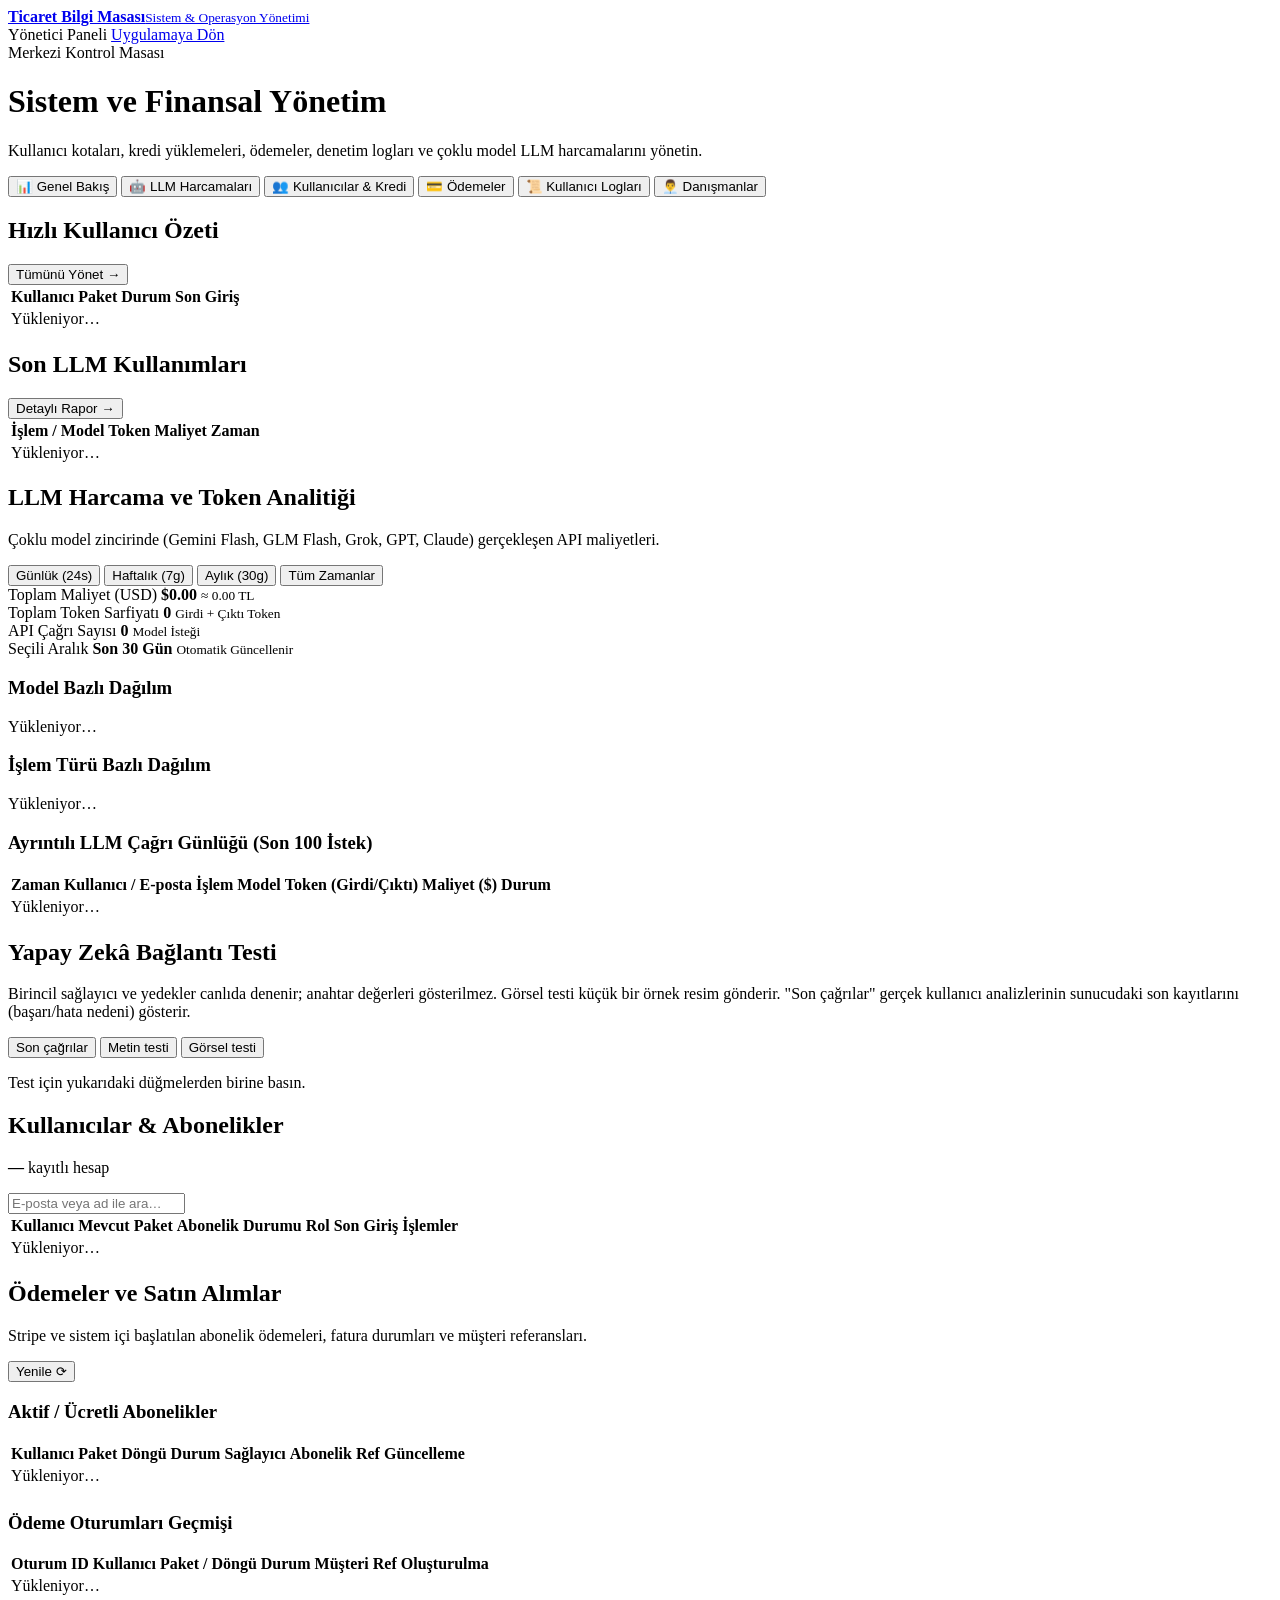
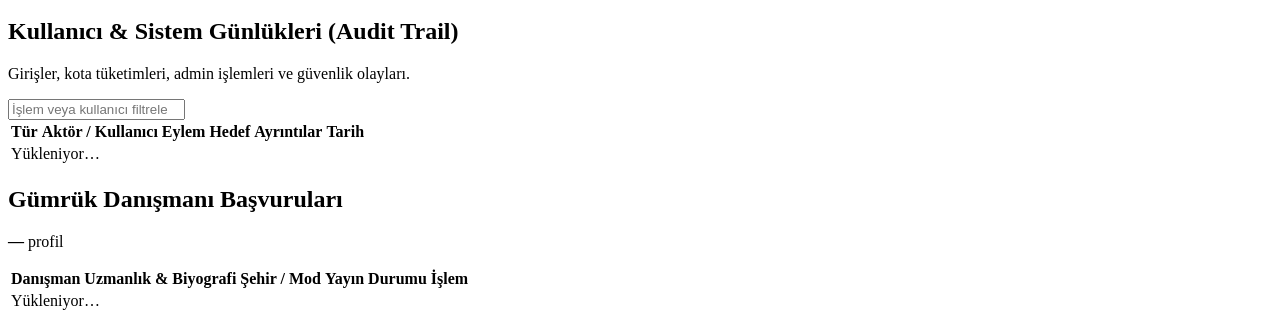
==== web/admin.html @ 70706dce "Roller ve paket bazlı özellik kilitleri (PRD Faz 1.1) - account_service: Plan.capabilities/tier/tier" ====
<!doctype html>
<html lang="tr">
<head>
  <meta charset="utf-8">
  <meta name="viewport" content="width=device-width,initial-scale=1">
  <meta name="robots" content="noindex,nofollow">
  <meta name="theme-color" content="#0b1e3f">
  <title>Yönetim Paneli · Gümrükçe & Ticaret Bilgi Masası</title>
  <link rel="stylesheet" href="/assets/app.css">
  <script src="/assets/admin.js" defer></script>
</head>
<body class="admin-page">
  <header class="topbar">
    <a class="brand" href="/app">
      <span class="brand-mark" aria-hidden="true"><i></i><b></b></span>
      <span><strong>Ticaret Bilgi Masası</strong><small>Sistem & Operasyon Yönetimi</small></span>
    </a>
    <div class="topbar-actions">
      <span class="badge badge-admin">Yönetici Paneli</span>
      <a class="app-login" href="/app">Uygulamaya Dön</a>
    </div>
  </header>

  <main class="admin-main">
    <header class="customs-hero admin-hero">
      <div>
        <span class="eyebrow">Merkezi Kontrol Masası</span>
        <h1>Sistem ve Finansal Yönetim</h1>
        <p>Kullanıcı kotaları, kredi yüklemeleri, ödemeler, denetim logları ve çoklu model LLM harcamalarını yönetin.</p>
      </div>
    </header>

    <!-- Admin Tabs -->
    <nav class="admin-tabs" role="tablist">
      <button type="button" class="admin-tab-btn active" data-tab="overview">📊 Genel Bakış</button>
      <button type="button" class="admin-tab-btn" data-tab="llm">🤖 LLM Harcamaları</button>
      <button type="button" class="admin-tab-btn" data-tab="users">👥 Kullanıcılar & Kredi</button>
      <button type="button" class="admin-tab-btn" data-tab="payments">💳 Ödemeler</button>
      <button type="button" class="admin-tab-btn" data-tab="logs">📜 Kullanıcı Logları</button>
      <button type="button" class="admin-tab-btn" data-tab="consultants">👨‍💼 Danışmanlar</button>
    </nav>

    <!-- TAB 1: OVERVIEW -->
    <section class="admin-tab-content active" id="tab-overview">
      <section class="quota-grid" id="adminStats"></section>
      
      <div class="admin-dashboard-split">
        <section class="results admin-section">
          <header class="results-header">
            <h2>Hızlı Kullanıcı Özeti</h2>
            <button type="button" class="btn-link" onclick="switchTab('users')">Tümünü Yönet →</button>
          </header>
          <div class="admin-table-wrap">
            <table class="admin-table">
              <thead><tr><th>Kullanıcı</th><th>Paket</th><th>Durum</th><th>Son Giriş</th></tr></thead>
              <tbody id="adminQuickUsers"><tr><td colspan="4">Yükleniyor…</td></tr></tbody>
            </table>
          </div>
        </section>

        <section class="results admin-section">
          <header class="results-header">
            <h2>Son LLM Kullanımları</h2>
            <button type="button" class="btn-link" onclick="switchTab('llm')">Detaylı Rapor →</button>
          </header>
          <div class="admin-table-wrap">
            <table class="admin-table">
              <thead><tr><th>İşlem / Model</th><th>Token</th><th>Maliyet</th><th>Zaman</th></tr></thead>
              <tbody id="adminQuickLLM"><tr><td colspan="4">Yükleniyor…</td></tr></tbody>
            </table>
          </div>
        </section>
      </div>
    </section>

    <!-- TAB 2: LLM EXPENSES -->
    <section class="admin-tab-content" id="tab-llm">
      <section class="results admin-section">
        <header class="results-header flex-header">
          <div>
            <h2>LLM Harcama ve Token Analitiği</h2>
            <p>Çoklu model zincirinde (Gemini Flash, GLM Flash, Grok, GPT, Claude) gerçekleşen API maliyetleri.</p>
          </div>
          <div class="filter-pills" id="llmFilterPills">
            <button type="button" class="filter-pill" data-filter="daily">Günlük (24s)</button>
            <button type="button" class="filter-pill" data-filter="weekly">Haftalık (7g)</button>
            <button type="button" class="filter-pill active" data-filter="monthly">Aylık (30g)</button>
            <button type="button" class="filter-pill" data-filter="all">Tüm Zamanlar</button>
          </div>
        </header>

        <div class="expense-metrics-grid" id="llmMetricsGrid">
          <article class="metric-card">
            <span>Toplam Maliyet (USD)</span>
            <strong id="llmTotalCostUsd">$0.00</strong>
            <small id="llmTotalCostTry">≈ 0.00 TL</small>
          </article>
          <article class="metric-card">
            <span>Toplam Token Sarfiyatı</span>
            <strong id="llmTotalTokens">0</strong>
            <small>Girdi + Çıktı Token</small>
          </article>
          <article class="metric-card">
            <span>API Çağrı Sayısı</span>
            <strong id="llmCallCount">0</strong>
            <small>Model İsteği</small>
          </article>
          <article class="metric-card">
            <span>Seçili Aralık</span>
            <strong id="llmPeriodLabel">Son 30 Gün</strong>
            <small>Otomatik Güncellenir</small>
          </article>
        </div>

        <div class="breakdown-grid">
          <div class="breakdown-box">
            <h3>Model Bazlı Dağılım</h3>
            <div id="llmByModel">Yükleniyor…</div>
          </div>
          <div class="breakdown-box">
            <h3>İşlem Türü Bazlı Dağılım</h3>
            <div id="llmByOperation">Yükleniyor…</div>
          </div>
        </div>

        <h3 class="subheading">Ayrıntılı LLM Çağrı Günlüğü (Son 100 İstek)</h3>
        <div class="admin-table-wrap">
          <table class="admin-table">
            <thead>
              <tr>
                <th>Zaman</th>
                <th>Kullanıcı / E-posta</th>
                <th>İşlem</th>
                <th>Model</th>
                <th>Token (Girdi/Çıktı)</th>
                <th>Maliyet ($)</th>
                <th>Durum</th>
              </tr>
            </thead>
            <tbody id="llmRecentTable"><tr><td colspan="7">Yükleniyor…</td></tr></tbody>
          </table>
        </div>
      </section>
      <section class="results admin-section" id="llmDiagnosticsSection">
        <header class="results-header flex-header">
          <div>
            <h2>Yapay Zekâ Bağlantı Testi</h2>
            <p>Birincil sağlayıcı ve yedekler canlıda denenir; anahtar değerleri gösterilmez. Görsel testi küçük bir örnek resim gönderir. "Son çağrılar" gerçek kullanıcı analizlerinin sunucudaki son kayıtlarını (başarı/hata nedeni) gösterir.</p>
          </div>
          <div class="filter-pills">
            <button type="button" class="filter-pill" id="llmDiagRecent">Son çağrılar</button>
            <button type="button" class="filter-pill" id="llmDiagText">Metin testi</button>
            <button type="button" class="filter-pill active" id="llmDiagVision">Görsel testi</button>
          </div>
        </header>
        <div id="llmDiagnosticsOutput"><p>Test için yukarıdaki düğmelerden birine basın.</p></div>
      </section>
    </section>

    <!-- TAB 3: USERS & CREDITS -->
    <section class="admin-tab-content" id="tab-users">
      <section class="results admin-section">
        <header class="results-header flex-header">
          <div>
            <h2>Kullanıcılar & Abonelikler</h2>
            <p><strong id="adminUserCount">—</strong> kayıtlı hesap</p>
          </div>
          <div class="search-wrap">
            <input type="search" id="userSearchInput" class="admin-search-input" placeholder="E-posta veya ad ile ara…">
          </div>
        </header>
        <div class="admin-table-wrap">
          <table class="admin-table">
            <thead>
              <tr>
                <th>Kullanıcı</th>
                <th>Mevcut Paket</th>
                <th>Abonelik Durumu</th>
                <th>Rol</th>
                <th>Son Giriş</th>
                <th>İşlemler</th>
              </tr>
            </thead>
            <tbody id="adminUsers"><tr><td colspan="5">Yükleniyor…</td></tr></tbody>
          </table>
        </div>
      </section>
    </section>

    <!-- TAB 4: PAYMENTS -->
    <section class="admin-tab-content" id="tab-payments">
      <section class="results admin-section">
        <header class="results-header">
          <div>
            <h2>Ödemeler ve Satın Alımlar</h2>
            <p>Stripe ve sistem içi başlatılan abonelik ödemeleri, fatura durumları ve müşteri referansları.</p>
          </div>
          <button type="button" class="btn-refresh" id="refreshPaymentsBtn">Yenile ⟳</button>
        </header>

        <h3 class="subheading">Aktif / Ücretli Abonelikler</h3>
        <div class="admin-table-wrap">
          <table class="admin-table">
            <thead>
              <tr>
                <th>Kullanıcı</th>
                <th>Paket</th>
                <th>Döngü</th>
                <th>Durum</th>
                <th>Sağlayıcı</th>
                <th>Abonelik Ref</th>
                <th>Güncelleme</th>
              </tr>
            </thead>
            <tbody id="adminSubscriptionsTable"><tr><td colspan="7">Yükleniyor…</td></tr></tbody>
          </table>
        </div>

        <h3 class="subheading" style="margin-top:24px;">Ödeme Oturumları Geçmişi</h3>
        <div class="admin-table-wrap">
          <table class="admin-table">
            <thead>
              <tr>
                <th>Oturum ID</th>
                <th>Kullanıcı</th>
                <th>Paket / Döngü</th>
                <th>Durum</th>
                <th>Müşteri Ref</th>
                <th>Oluşturulma</th>
              </tr>
            </thead>
            <tbody id="adminPaymentSessionsTable"><tr><td colspan="6">Yükleniyor…</td></tr></tbody>
          </table>
        </div>
      </section>
    </section>

    <!-- TAB 5: AUDIT LOGS -->
    <section class="admin-tab-content" id="tab-logs">
      <section class="results admin-section">
        <header class="results-header flex-header">
          <div>
            <h2>Kullanıcı & Sistem Günlükleri (Audit Trail)</h2>
            <p>Girişler, kota tüketimleri, admin işlemleri ve güvenlik olayları.</p>
          </div>
          <div class="search-wrap">
            <input type="search" id="logSearchInput" class="admin-search-input" placeholder="İşlem veya kullanıcı filtrele…">
          </div>
        </header>
        <div class="admin-table-wrap">
          <table class="admin-table">
            <thead>
              <tr>
                <th>Tür</th>
                <th>Aktör / Kullanıcı</th>
                <th>Eylem</th>
                <th>Hedef</th>
                <th>Ayrıntılar</th>
                <th>Tarih</th>
              </tr>
            </thead>
            <tbody id="adminLogsTable"><tr><td colspan="6">Yükleniyor…</td></tr></tbody>
          </table>
        </div>
      </section>
    </section>

    <!-- TAB 6: CONSULTANTS -->
    <section class="admin-tab-content" id="tab-consultants">
      <section class="results admin-section">
        <header class="results-header">
          <h2>Gümrük Danışmanı Başvuruları</h2>
          <p><strong id="adminConsultantCount">—</strong> profil</p>
        </header>
        <div class="admin-table-wrap">
          <table class="admin-table">
            <thead>
              <tr>
                <th>Danışman</th>
                <th>Uzmanlık & Biyografi</th>
                <th>Şehir / Mod</th>
                <th>Yayın Durumu</th>
                <th>İşlem</th>
              </tr>
            </thead>
            <tbody id="adminConsultants"><tr><td colspan="5">Yükleniyor…</td></tr></tbody>
          </table>
        </div>
      </section>
    </section>
  </main>

  <!-- KREDİ EKLEME MODALI -->
  <div class="modal-backdrop" id="creditModal" hidden>
    <div class="modal-box" role="dialog" aria-modal="true" aria-labelledby="modalTitle">
      <header class="modal-header">
        <h3 id="modalTitle">Kullanıcıya Kredi Ekle</h3>
        <button type="button" class="btn-close" id="closeCreditModal" aria-label="Kapat">&times;</button>
      </header>
      <form id="creditGrantForm">
        <input type="hidden" id="modalUserSub">
        <div class="form-group">
          <label>Kullanıcı</label>
          <input type="text" id="modalUserDisplay" readonly class="readonly-input">
        </div>
        <div class="form-group">
          <label for="creditOperation">İşlem / Kredi Türü</label>
          <select id="creditOperation" required>
            <option value="all">Tüm İşlemler (Genel Kota Bonusu)</option>
            <option value="vision">Görsel Evsaf Analizi</option>
            <option value="classification">GTİP Adayı Tespiti</option>
            <option value="precheck">İthalat Ön Değerlendirmesi</option>
            <option value="dossier">Resmî Kanıt Dosyası</option>
          </select>
        </div>
        <div class="form-group">
          <label for="creditQuantity">Eklenecek Kredi Adedi</label>
          <div class="quick-credit-pills">
            <button type="button" class="quick-pill" data-amount="5">+5</button>
            <button type="button" class="quick-pill" data-amount="10">+10</button>
            <button type="button" class="quick-pill" data-amount="25">+25</button>
            <button type="button" class="quick-pill" data-amount="50">+50</button>
            <button type="button" class="quick-pill" data-amount="100">+100</button>
          </div>
          <input type="number" id="creditQuantity" min="1" max="10000" value="10" required>
        </div>
        <div class="form-group">
          <label for="creditNote">Açıklama / Not</label>
          <input type="text" id="creditNote" placeholder="Örn: Manuel müşteri desteği, kampanya hakkı vb.">
        </div>
        <footer class="modal-footer">
          <button type="button" class="btn-secondary" id="cancelCreditModal">Vazgeç</button>
          <button type="submit" class="btn-primary" id="saveCreditBtn">Krediyi Tanımla</button>
        </footer>
      </form>
    </div>
  </div>

  <div class="toast" id="toast" role="status" aria-live="polite"></div>
</body>
</html>
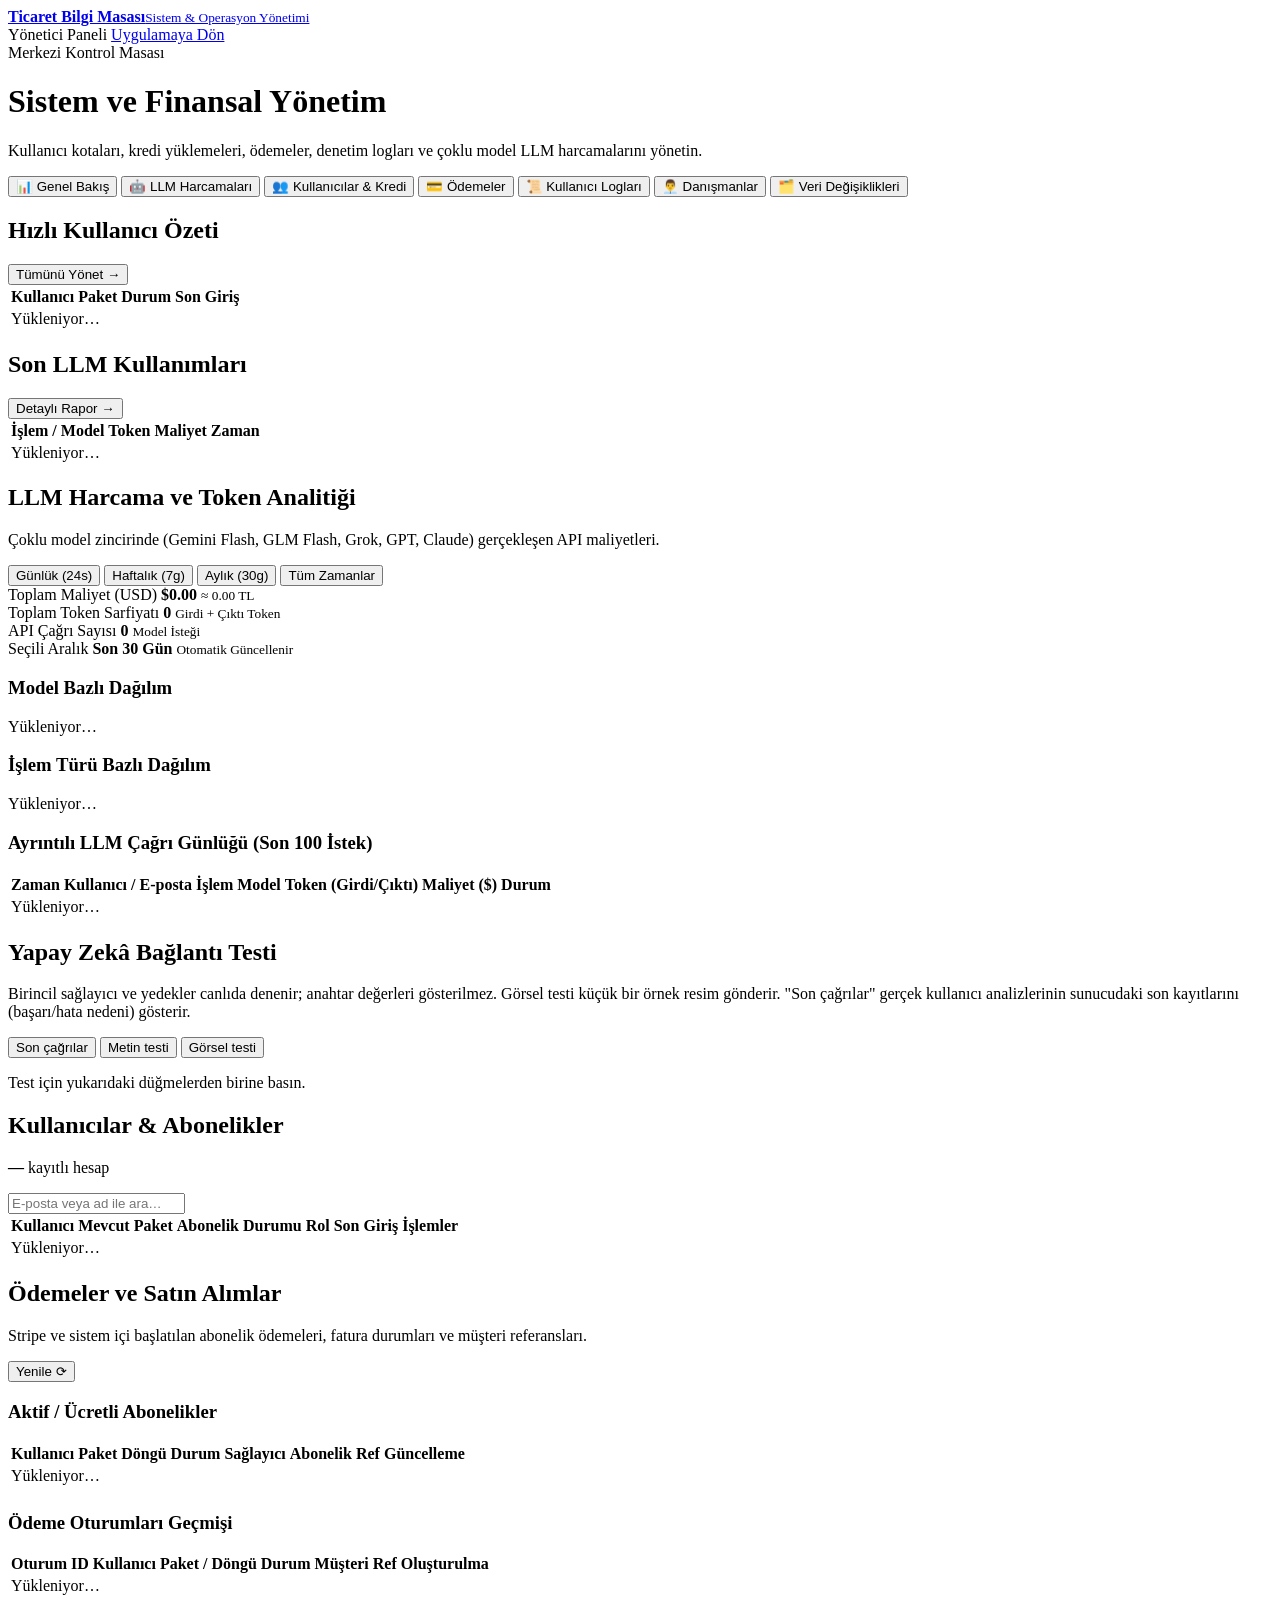
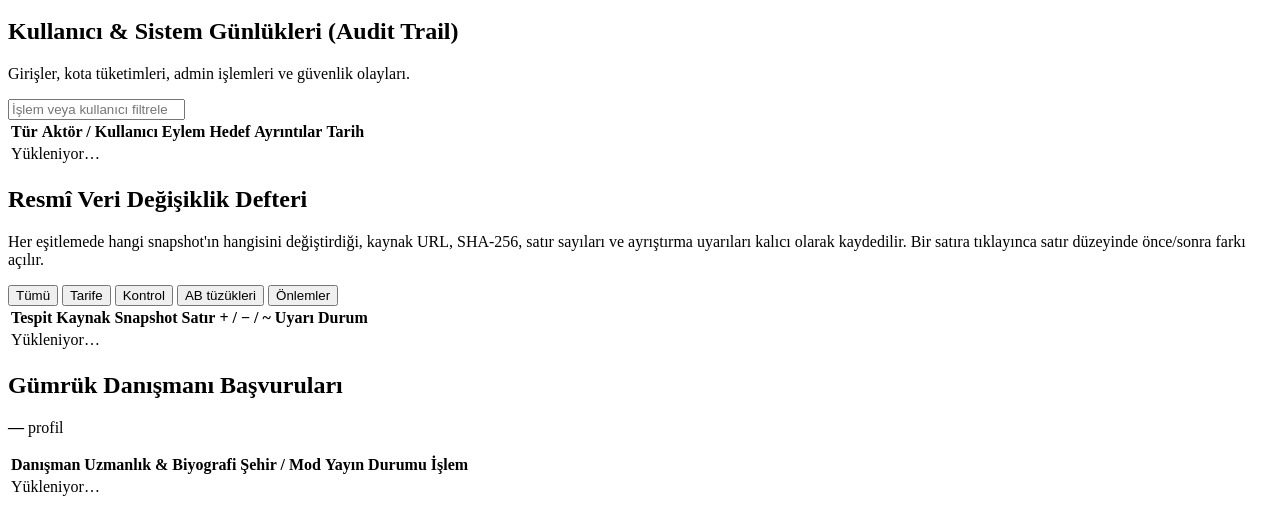
==== commit a2e29f7e: "Kalıcı birleşik değişiklik defteri ve satır düzeyi veri silsilesi (PRD Faz 1.2) - change_ledger.py: " ====
--- a/web/admin.html
+++ b/web/admin.html
@@ -38,6 +38,7 @@
       <button type="button" class="admin-tab-btn" data-tab="payments">💳 Ödemeler</button>
       <button type="button" class="admin-tab-btn" data-tab="logs">📜 Kullanıcı Logları</button>
       <button type="button" class="admin-tab-btn" data-tab="consultants">👨‍💼 Danışmanlar</button>
+      <button type="button" class="admin-tab-btn" data-tab="changes">🗂️ Veri Değişiklikleri</button>
     </nav>
 
     <!-- TAB 1: OVERVIEW -->
@@ -266,6 +267,43 @@
     </section>
 
     <!-- TAB 6: CONSULTANTS -->
+    <!-- TAB: DATA CHANGE LEDGER -->
+    <section class="admin-tab-content" id="tab-changes">
+      <section class="results admin-section">
+        <header class="results-header flex-header">
+          <div>
+            <h2>Resmî Veri Değişiklik Defteri</h2>
+            <p>Her eşitlemede hangi snapshot'ın hangisini değiştirdiği, kaynak URL, SHA-256, satır sayıları ve ayrıştırma uyarıları kalıcı olarak kaydedilir. Bir satıra tıklayınca satır düzeyinde önce/sonra farkı açılır.</p>
+          </div>
+          <div class="filter-pills" id="changeKindPills">
+            <button type="button" class="filter-pill active" data-change-kind="">Tümü</button>
+            <button type="button" class="filter-pill" data-change-kind="tariff">Tarife</button>
+            <button type="button" class="filter-pill" data-change-kind="controls">Kontrol</button>
+            <button type="button" class="filter-pill" data-change-kind="classification">AB tüzükleri</button>
+            <button type="button" class="filter-pill" data-change-kind="trade_measures">Önlemler</button>
+          </div>
+        </header>
+        <div id="changeSummary" class="empty-note"></div>
+        <div class="admin-table-wrap">
+          <table class="admin-table">
+            <thead>
+              <tr>
+                <th>Tespit</th>
+                <th>Kaynak</th>
+                <th>Snapshot</th>
+                <th>Satır</th>
+                <th>+ / − / ~</th>
+                <th>Uyarı</th>
+                <th>Durum</th>
+              </tr>
+            </thead>
+            <tbody id="changeBatches"><tr><td colspan="7">Yükleniyor…</td></tr></tbody>
+          </table>
+        </div>
+        <div id="changeDetail"></div>
+      </section>
+    </section>
+
     <section class="admin-tab-content" id="tab-consultants">
       <section class="results admin-section">
         <header class="results-header">
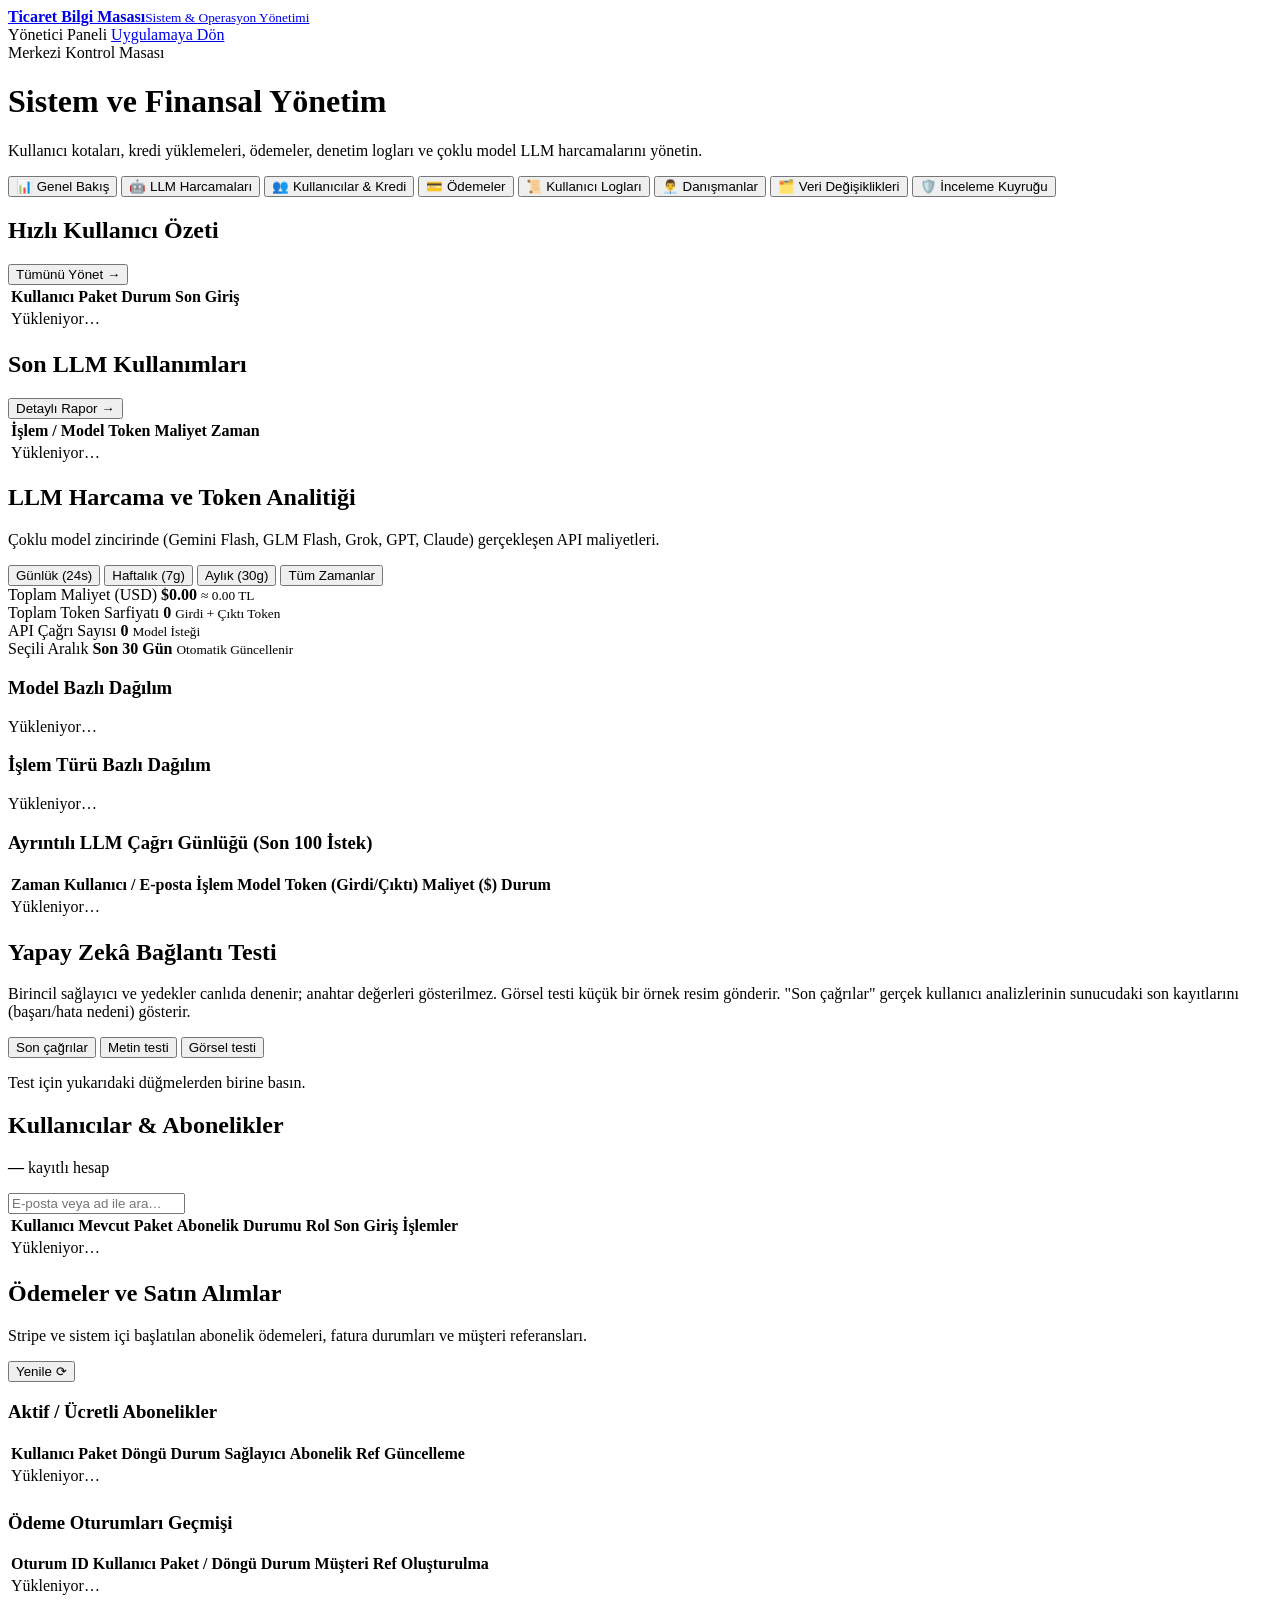
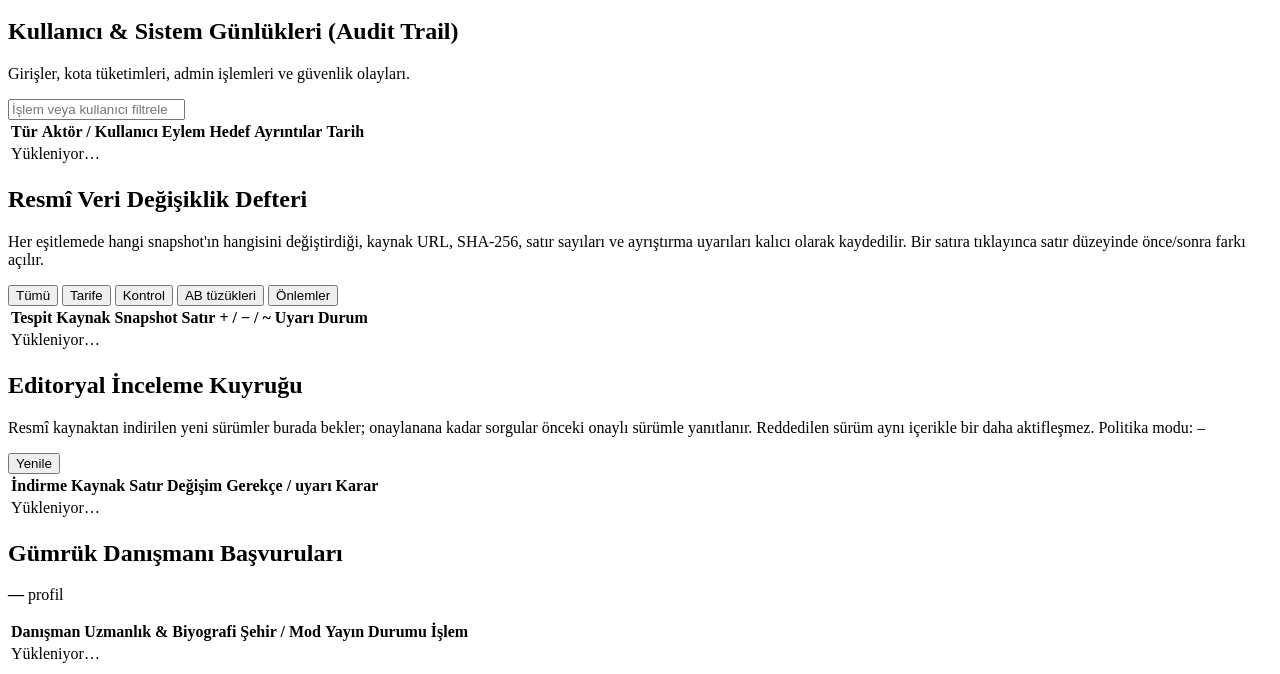
==== commit e8cebb56: "Editoryal inceleme kapısı: resmî veri sürümleri için insan onayı (PRD Faz 1.3) - review_policy.py: R" ====
--- a/web/admin.html
+++ b/web/admin.html
@@ -39,6 +39,7 @@
       <button type="button" class="admin-tab-btn" data-tab="logs">📜 Kullanıcı Logları</button>
       <button type="button" class="admin-tab-btn" data-tab="consultants">👨‍💼 Danışmanlar</button>
       <button type="button" class="admin-tab-btn" data-tab="changes">🗂️ Veri Değişiklikleri</button>
+      <button type="button" class="admin-tab-btn" data-tab="reviews">🛡️ İnceleme Kuyruğu <span class="tab-badge" id="reviewBadge" hidden>0</span></button>
     </nav>
 
     <!-- TAB 1: OVERVIEW -->
@@ -304,6 +305,35 @@
       </section>
     </section>
 
+    <section class="admin-tab-content" id="tab-reviews">
+      <section class="results admin-section">
+        <header class="results-header flex-header">
+          <div>
+            <h2>Editoryal İnceleme Kuyruğu</h2>
+            <p>Resmî kaynaktan indirilen yeni sürümler burada bekler; onaylanana kadar sorgular önceki onaylı sürümle yanıtlanır. Reddedilen sürüm aynı içerikle bir daha aktifleşmez. Politika modu: <code id="reviewPolicyMode">—</code></p>
+          </div>
+          <button type="button" class="secondary-btn" id="reviewReload">Yenile</button>
+        </header>
+        <div id="reviewSummary" class="empty-note"></div>
+        <div class="admin-table-wrap">
+          <table class="admin-table">
+            <thead>
+              <tr>
+                <th>İndirme</th>
+                <th>Kaynak</th>
+                <th>Satır</th>
+                <th>Değişim</th>
+                <th>Gerekçe / uyarı</th>
+                <th>Karar</th>
+              </tr>
+            </thead>
+            <tbody id="reviewRows"><tr><td colspan="6">Yükleniyor…</td></tr></tbody>
+          </table>
+        </div>
+        <div id="reviewDetail"></div>
+      </section>
+    </section>
+
     <section class="admin-tab-content" id="tab-consultants">
       <section class="results admin-section">
         <header class="results-header">
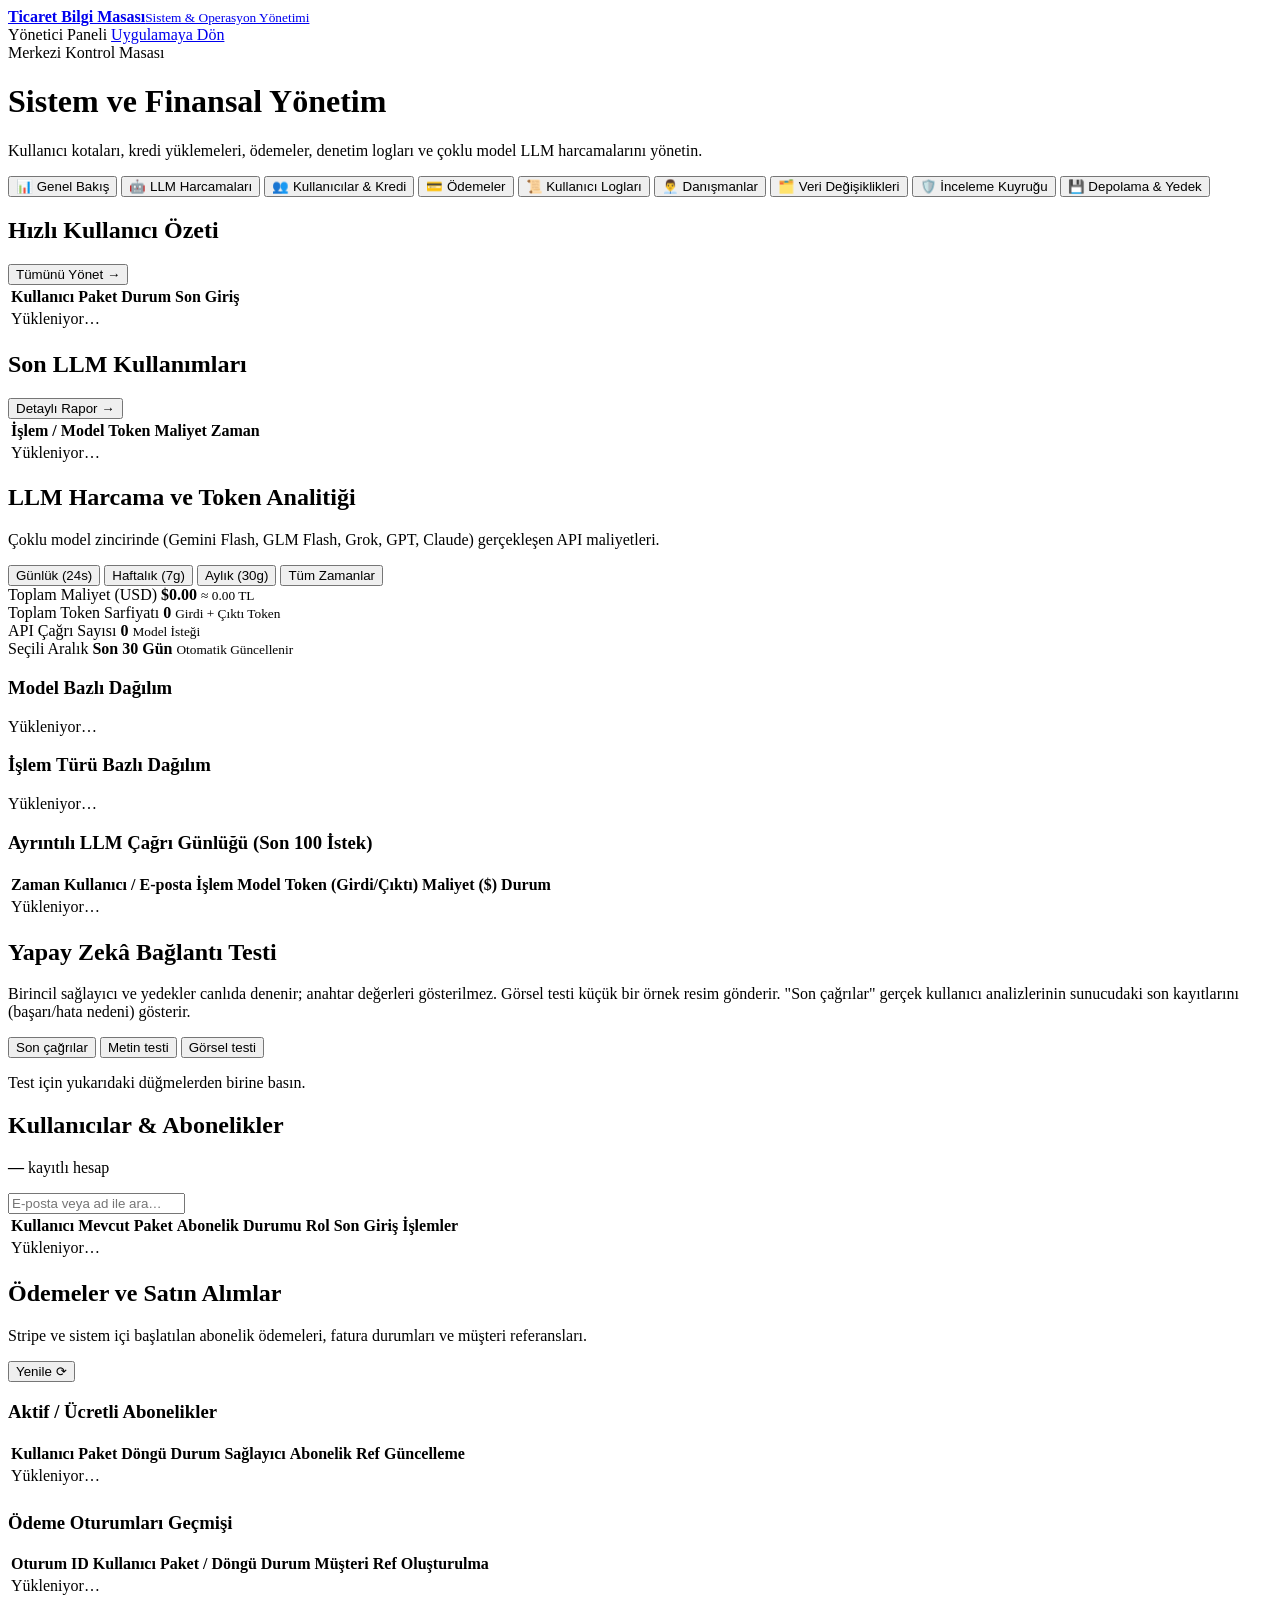
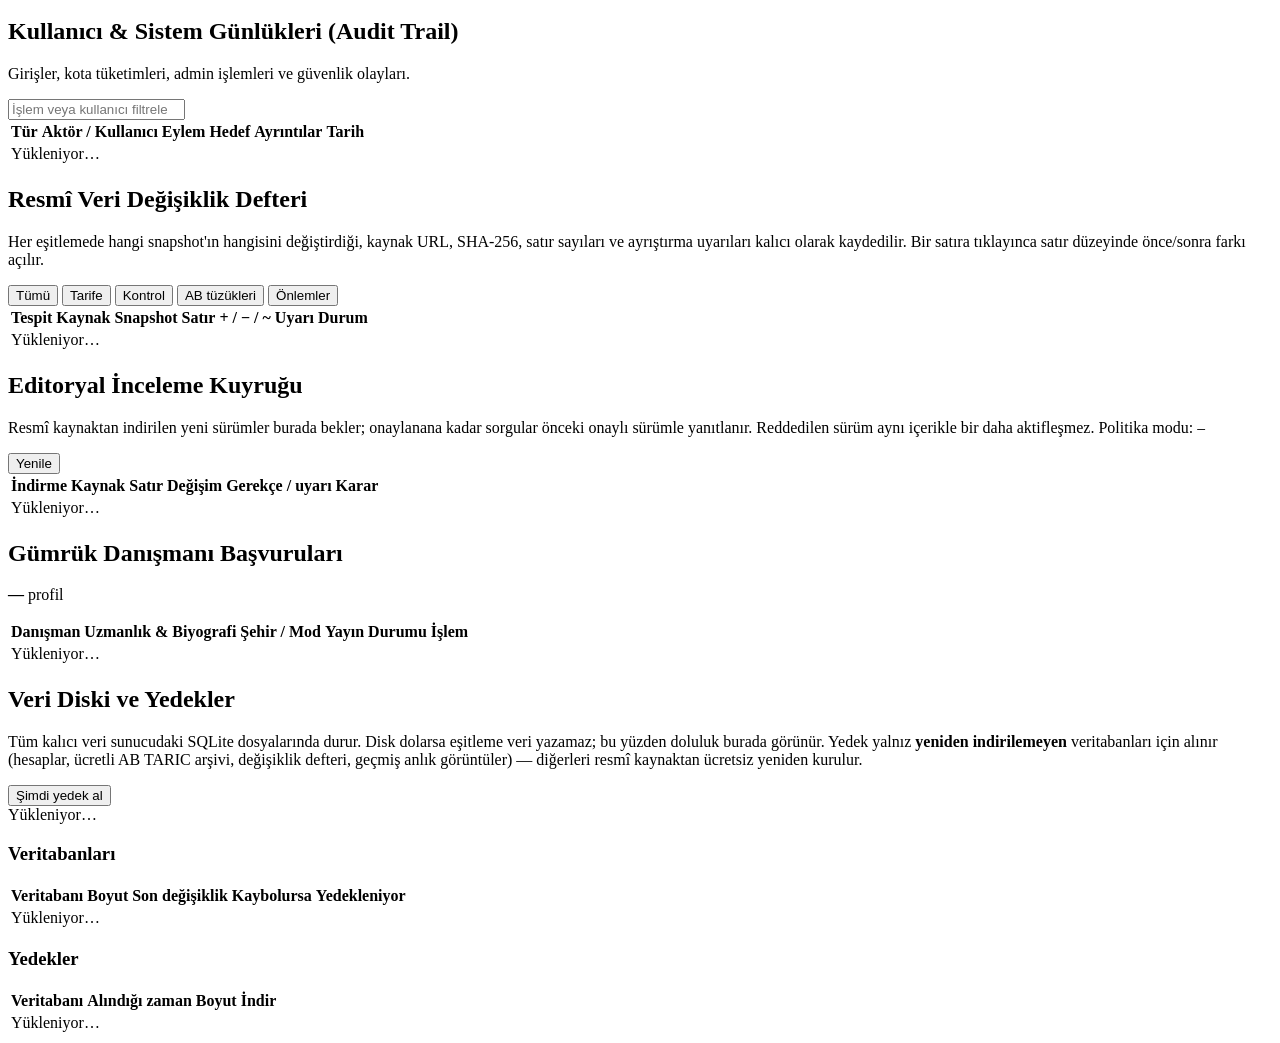
==== commit 18e848b5: "Depolama görünürlüğü ve yeri doldurulamaz veritabanlarının yedeği Kullanıcı haklı bir soru sordu: "n" ====
--- a/web/admin.html
+++ b/web/admin.html
@@ -40,6 +40,7 @@
       <button type="button" class="admin-tab-btn" data-tab="consultants">👨‍💼 Danışmanlar</button>
       <button type="button" class="admin-tab-btn" data-tab="changes">🗂️ Veri Değişiklikleri</button>
       <button type="button" class="admin-tab-btn" data-tab="reviews">🛡️ İnceleme Kuyruğu <span class="tab-badge" id="reviewBadge" hidden>0</span></button>
+      <button type="button" class="admin-tab-btn" data-tab="storage">💾 Depolama & Yedek</button>
     </nav>
 
     <!-- TAB 1: OVERVIEW -->
@@ -356,6 +357,50 @@
         </div>
       </section>
     </section>
+
+    <section class="admin-tab-content" id="tab-storage">
+      <section class="results admin-section">
+        <header class="results-header flex-header">
+          <div>
+            <h2>Veri Diski ve Yedekler</h2>
+            <p>Tüm kalıcı veri sunucudaki SQLite dosyalarında durur. Disk dolarsa eşitleme veri yazamaz; bu yüzden doluluk burada görünür. Yedek yalnız <strong>yeniden indirilemeyen</strong> veritabanları için alınır (hesaplar, ücretli AB TARIC arşivi, değişiklik defteri, geçmiş anlık görüntüler) — diğerleri resmî kaynaktan ücretsiz yeniden kurulur.</p>
+          </div>
+          <button type="button" class="btn-primary" id="runBackupBtn">Şimdi yedek al</button>
+        </header>
+        <div id="storageDisk" class="empty-note">Yükleniyor…</div>
+        <div id="storageWarnings"></div>
+        <h3>Veritabanları</h3>
+        <div class="admin-table-wrap">
+          <table class="admin-table">
+            <thead>
+              <tr>
+                <th>Veritabanı</th>
+                <th>Boyut</th>
+                <th>Son değişiklik</th>
+                <th>Kaybolursa</th>
+                <th>Yedekleniyor</th>
+              </tr>
+            </thead>
+            <tbody id="storageDatabases"><tr><td colspan="5">Yükleniyor…</td></tr></tbody>
+          </table>
+        </div>
+        <h3>Yedekler</h3>
+        <p class="empty-note" id="storageBackupNote"></p>
+        <div class="admin-table-wrap">
+          <table class="admin-table">
+            <thead>
+              <tr>
+                <th>Veritabanı</th>
+                <th>Alındığı zaman</th>
+                <th>Boyut</th>
+                <th>İndir</th>
+              </tr>
+            </thead>
+            <tbody id="storageBackups"><tr><td colspan="4">Yükleniyor…</td></tr></tbody>
+          </table>
+        </div>
+      </section>
+    </section>
   </main>
 
   <!-- KREDİ EKLEME MODALI -->
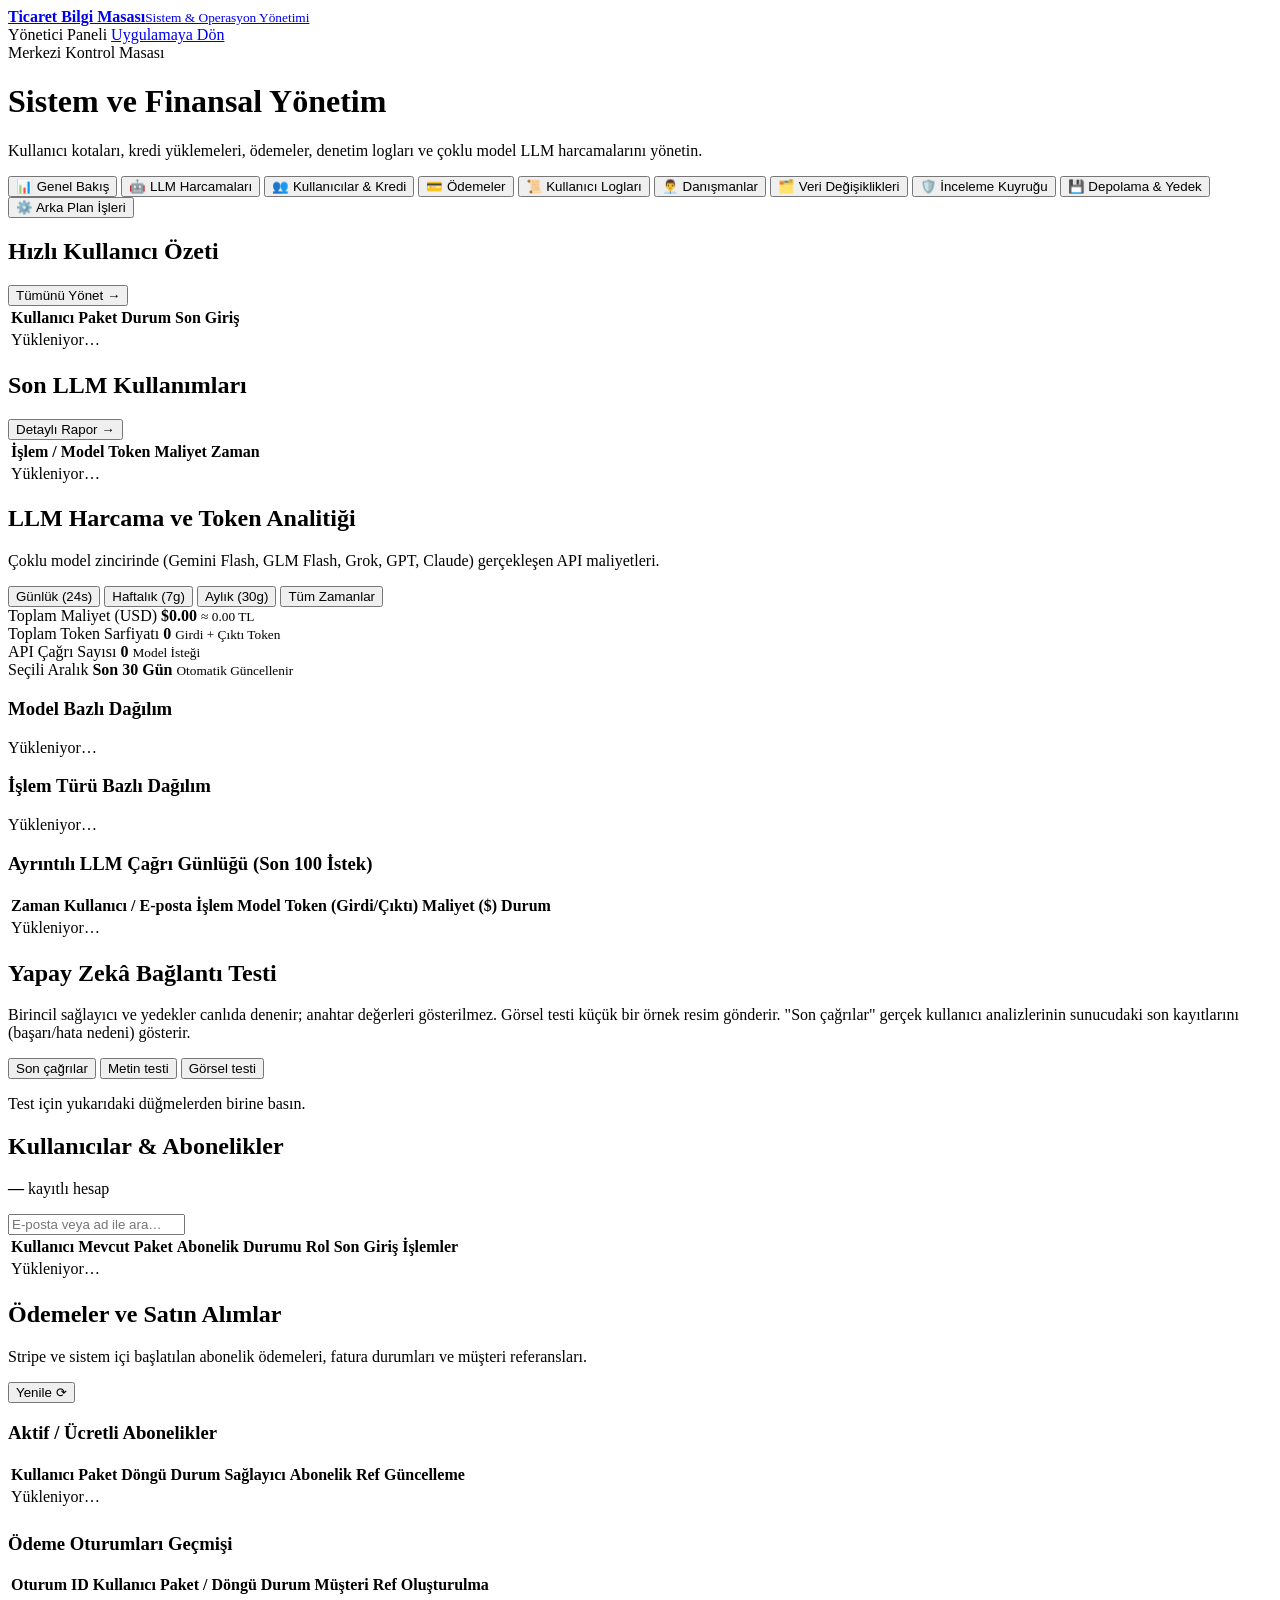
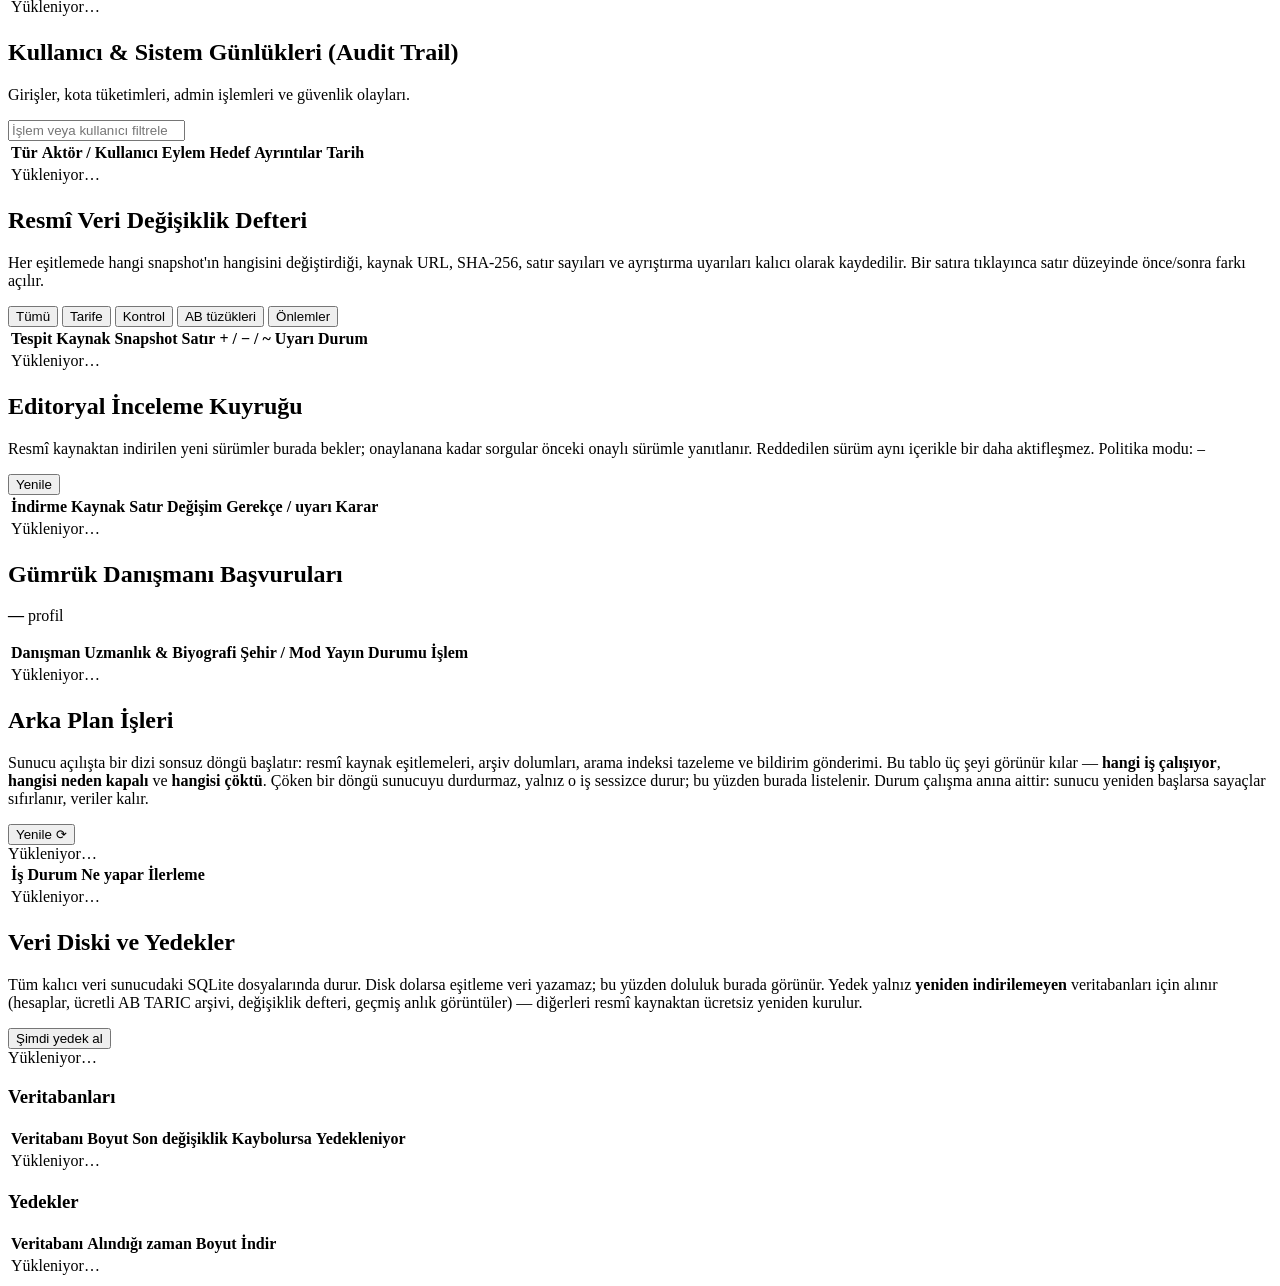
==== commit 6913767d: "Arka plan işleri paneli: kapalı ve çökmüş döngüler görünür olsun Sunucu açılışta 13 sonsuz döngü baş" ====
--- a/web/admin.html
+++ b/web/admin.html
@@ -41,6 +41,7 @@
       <button type="button" class="admin-tab-btn" data-tab="changes">🗂️ Veri Değişiklikleri</button>
       <button type="button" class="admin-tab-btn" data-tab="reviews">🛡️ İnceleme Kuyruğu <span class="tab-badge" id="reviewBadge" hidden>0</span></button>
       <button type="button" class="admin-tab-btn" data-tab="storage">💾 Depolama & Yedek</button>
+      <button type="button" class="admin-tab-btn" data-tab="jobs">⚙️ Arka Plan İşleri <span class="tab-badge" id="jobsBadge" hidden>0</span></button>
     </nav>
 
     <!-- TAB 1: OVERVIEW -->
@@ -358,6 +359,32 @@
       </section>
     </section>
 
+    <section class="admin-tab-content" id="tab-jobs">
+      <section class="results admin-section">
+        <header class="results-header flex-header">
+          <div>
+            <h2>Arka Plan İşleri</h2>
+            <p>Sunucu açılışta bir dizi sonsuz döngü başlatır: resmî kaynak eşitlemeleri, arşiv dolumları, arama indeksi tazeleme ve bildirim gönderimi. Bu tablo üç şeyi görünür kılar — <strong>hangi iş çalışıyor</strong>, <strong>hangisi neden kapalı</strong> ve <strong>hangisi çöktü</strong>. Çöken bir döngü sunucuyu durdurmaz, yalnız o iş sessizce durur; bu yüzden burada listelenir. Durum çalışma anına aittir: sunucu yeniden başlarsa sayaçlar sıfırlanır, veriler kalır.</p>
+          </div>
+          <button type="button" class="btn-refresh" id="refreshJobsBtn">Yenile ⟳</button>
+        </header>
+        <div id="jobsSummary" class="empty-note">Yükleniyor…</div>
+        <div class="admin-table-wrap">
+          <table class="admin-table">
+            <thead>
+              <tr>
+                <th>İş</th>
+                <th>Durum</th>
+                <th>Ne yapar</th>
+                <th>İlerleme</th>
+              </tr>
+            </thead>
+            <tbody id="jobsTable"><tr><td colspan="4">Yükleniyor…</td></tr></tbody>
+          </table>
+        </div>
+      </section>
+    </section>
+
     <section class="admin-tab-content" id="tab-storage">
       <section class="results admin-section">
         <header class="results-header flex-header">
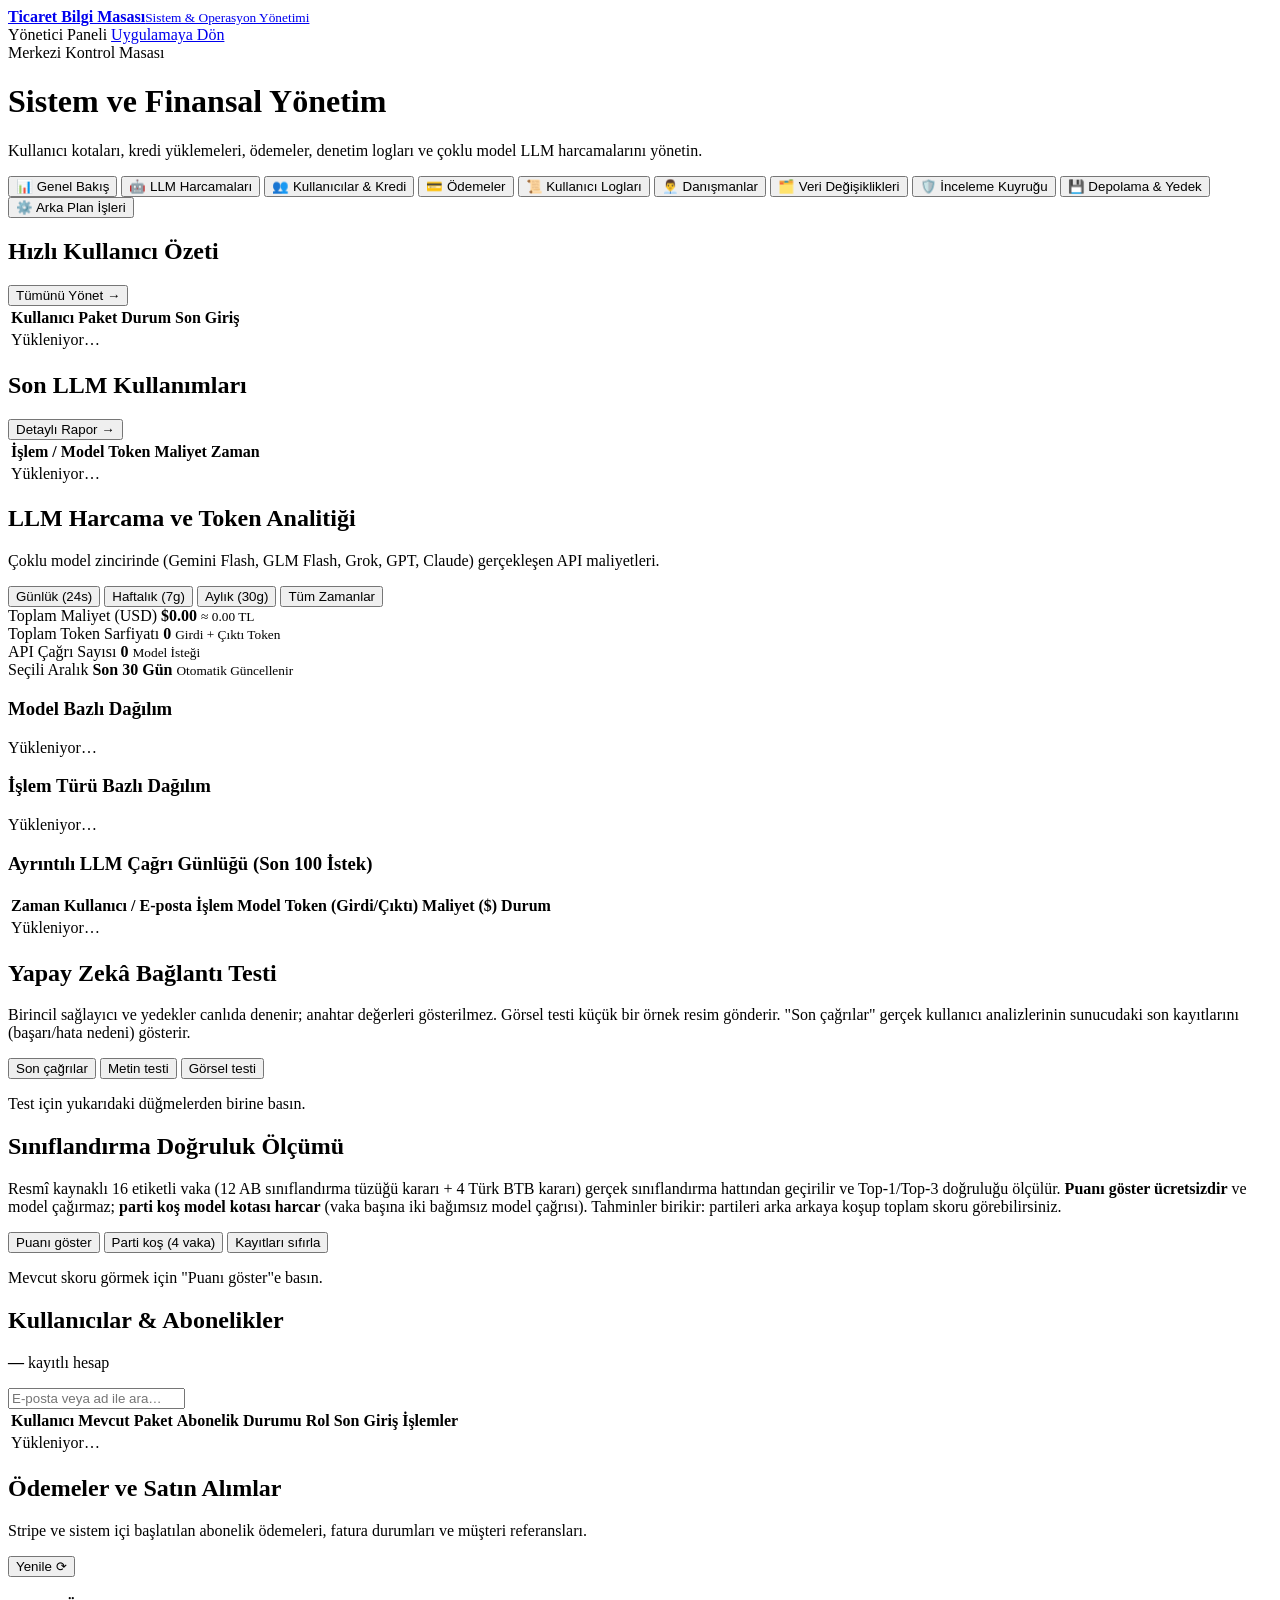
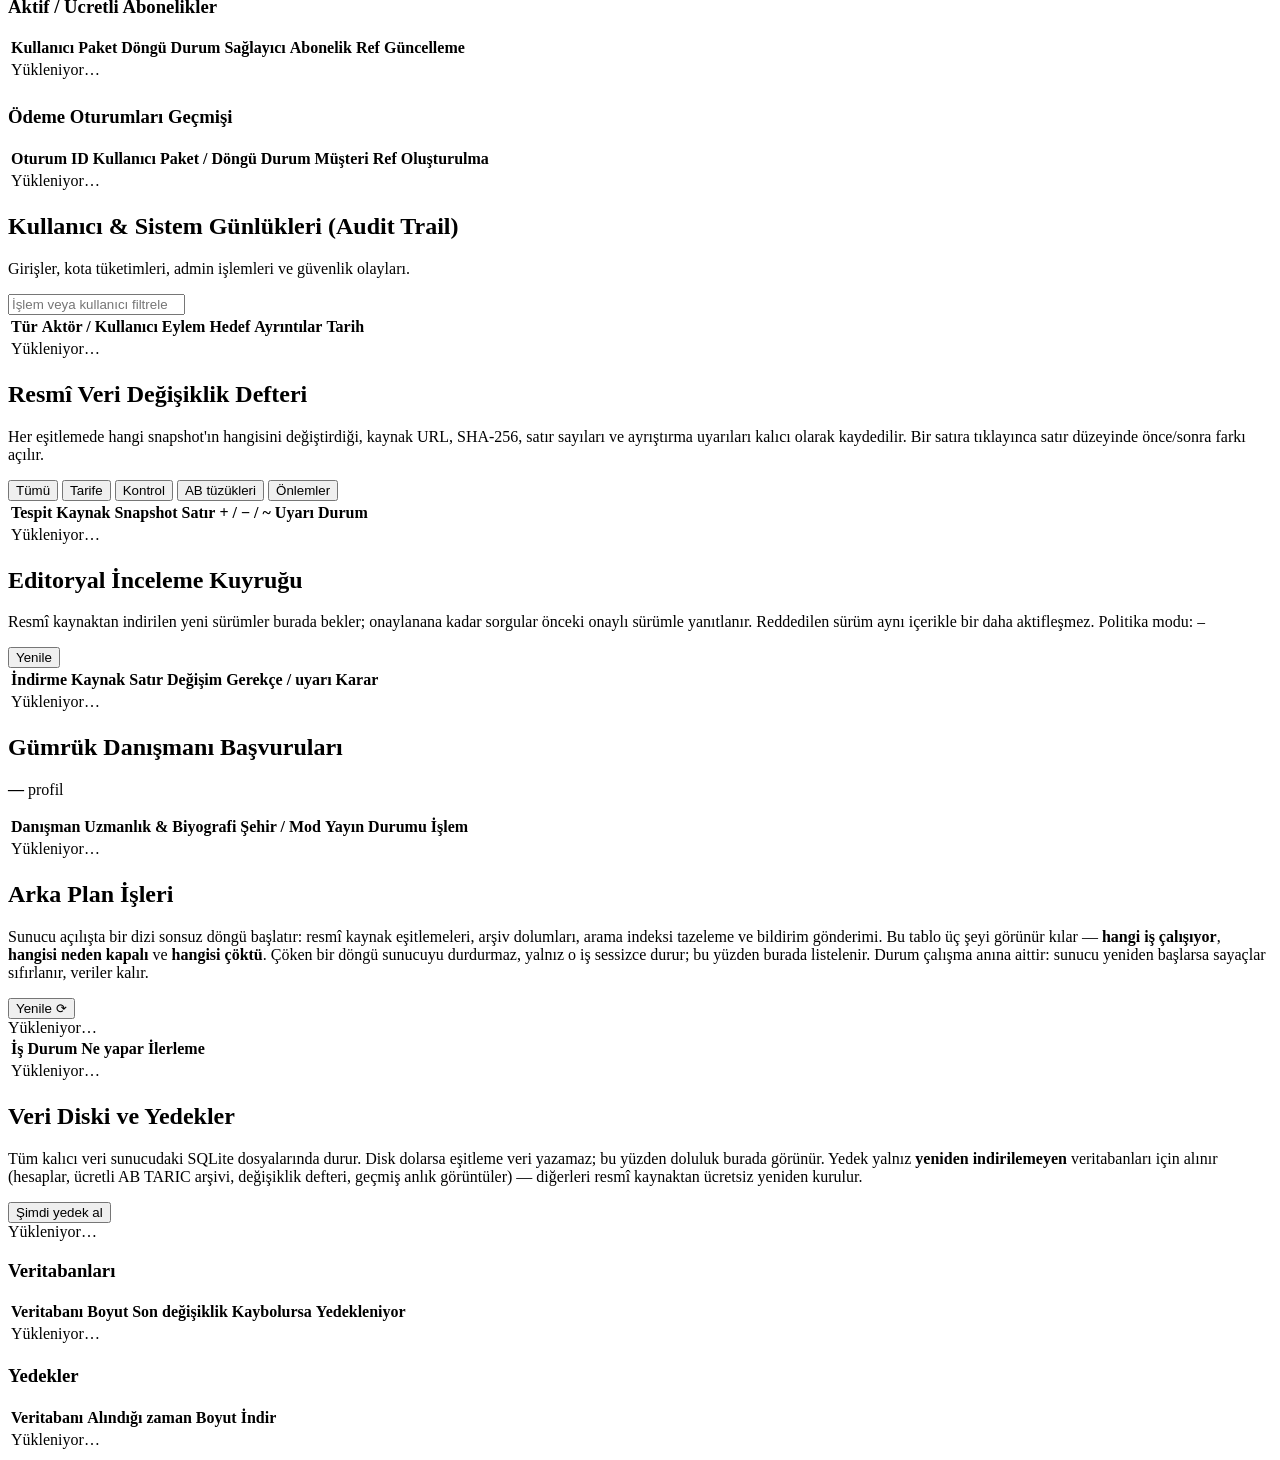
==== commit 868eb453: "Sınıflandırma doğruluğunu ölçülebilir kıl: eksik olan koşucuyu ekle `customs_benchmark.py` yıllardır" ====
--- a/web/admin.html
+++ b/web/admin.html
@@ -159,6 +159,21 @@
         </header>
         <div id="llmDiagnosticsOutput"><p>Test için yukarıdaki düğmelerden birine basın.</p></div>
       </section>
+
+      <section class="results admin-section" id="benchmarkSection">
+        <header class="results-header flex-header">
+          <div>
+            <h2>Sınıflandırma Doğruluk Ölçümü</h2>
+            <p>Resmî kaynaklı 16 etiketli vaka (12 AB sınıflandırma tüzüğü kararı + 4 Türk BTB kararı) gerçek sınıflandırma hattından geçirilir ve Top-1/Top-3 doğruluğu ölçülür. <b>Puanı göster ücretsizdir</b> ve model çağırmaz; <b>parti koş model kotası harcar</b> (vaka başına iki bağımsız model çağrısı). Tahminler birikir: partileri arka arkaya koşup toplam skoru görebilirsiniz.</p>
+          </div>
+          <div class="filter-pills">
+            <button type="button" class="filter-pill active" id="benchmarkScore">Puanı göster</button>
+            <button type="button" class="filter-pill" id="benchmarkRun">Parti koş (4 vaka)</button>
+            <button type="button" class="filter-pill" id="benchmarkReset">Kayıtları sıfırla</button>
+          </div>
+        </header>
+        <div id="benchmarkOutput"><p>Mevcut skoru görmek için "Puanı göster"e basın.</p></div>
+      </section>
     </section>
 
     <!-- TAB 3: USERS & CREDITS -->
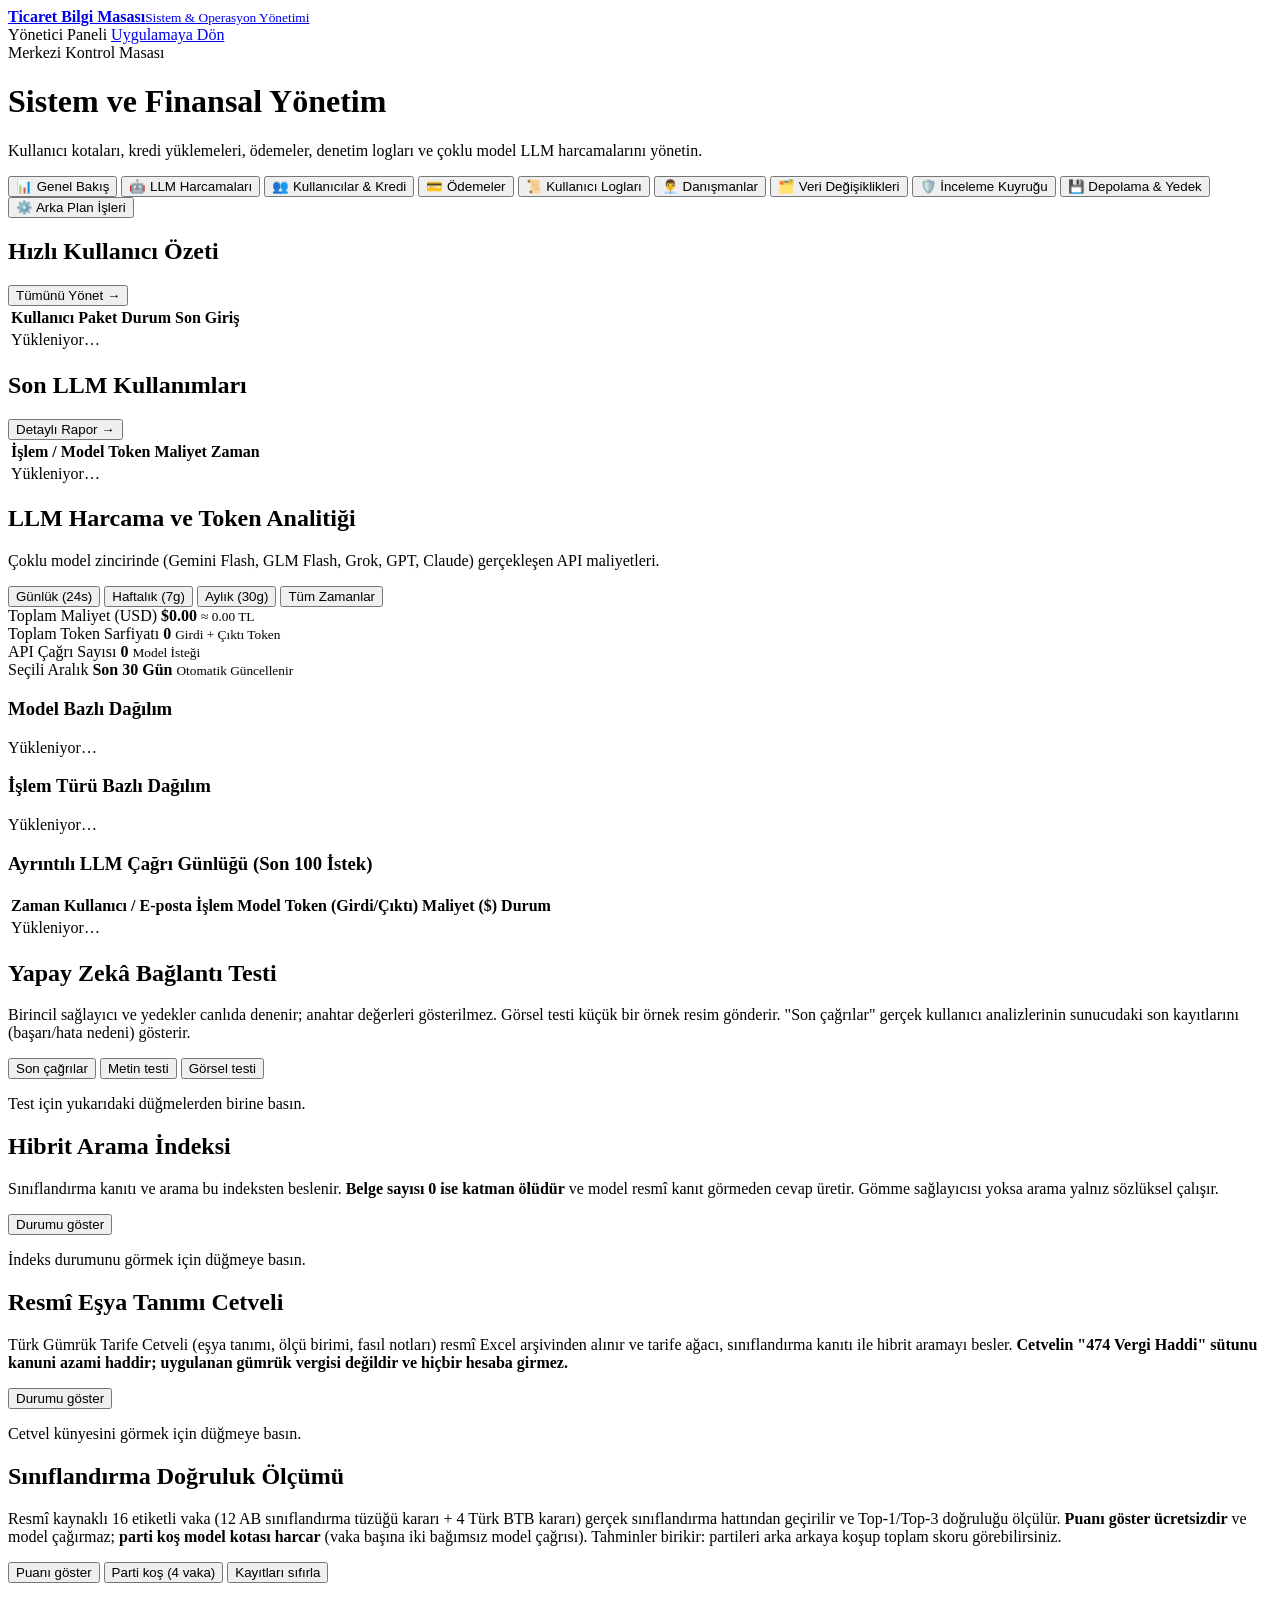
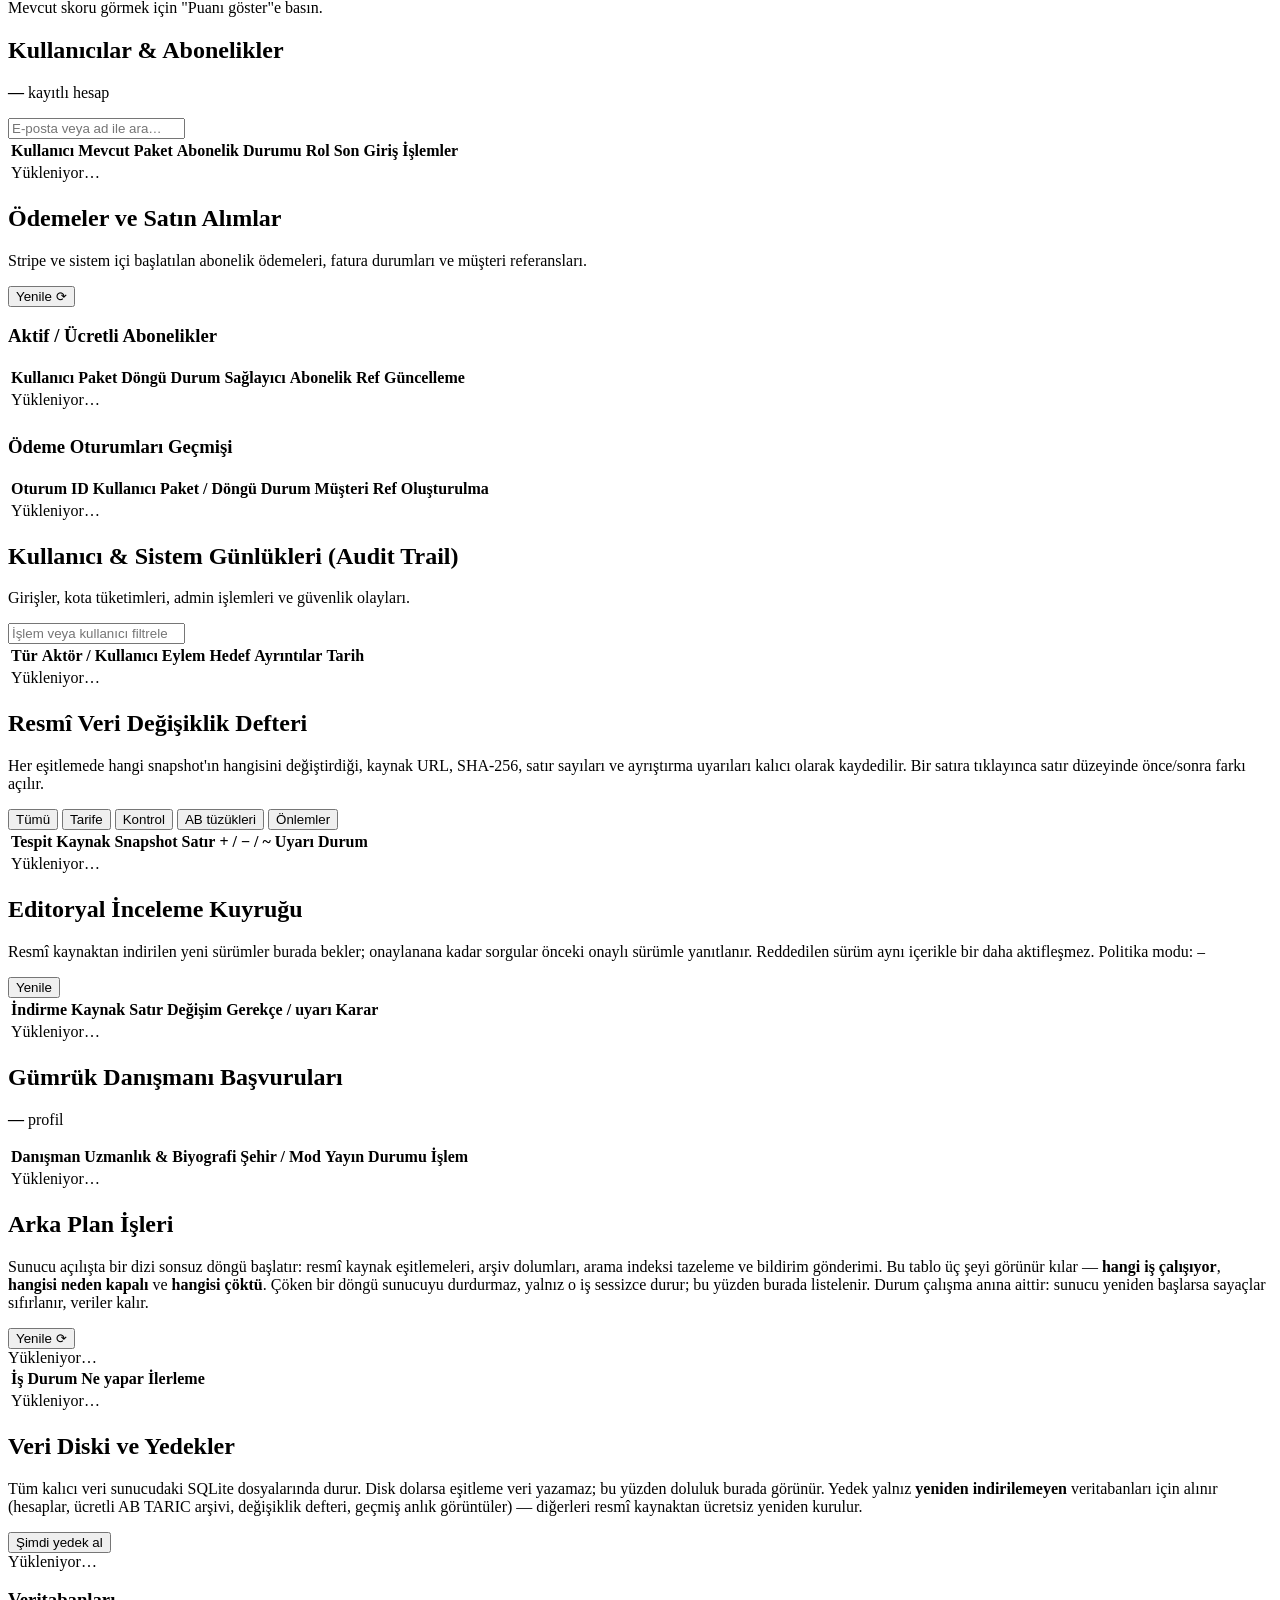
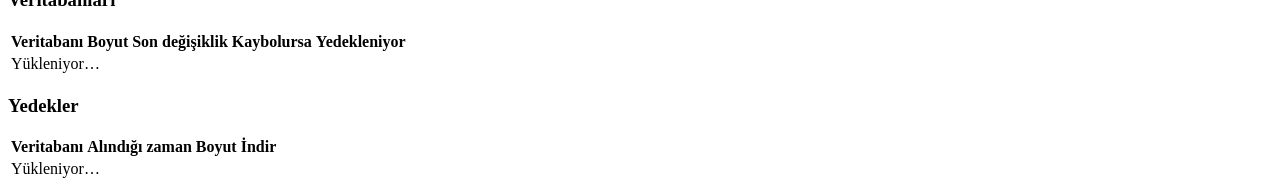
==== commit c59faf82: "Motoru kurup vitrini takmamışım: dört eksik bağlantıyı tamamla Dört ölçülmüş boşluk, dördü de "kod v" ====
--- a/web/admin.html
+++ b/web/admin.html
@@ -160,6 +160,32 @@
         <div id="llmDiagnosticsOutput"><p>Test için yukarıdaki düğmelerden birine basın.</p></div>
       </section>
 
+      <section class="results admin-section" id="indexStatusSection">
+        <header class="results-header flex-header">
+          <div>
+            <h2>Hibrit Arama İndeksi</h2>
+            <p>Sınıflandırma kanıtı ve arama bu indeksten beslenir. <b>Belge sayısı 0 ise katman ölüdür</b> ve model resmî kanıt görmeden cevap üretir. Gömme sağlayıcısı yoksa arama yalnız sözlüksel çalışır.</p>
+          </div>
+          <div class="filter-pills">
+            <button type="button" class="filter-pill active" id="indexStatusRefresh">Durumu göster</button>
+          </div>
+        </header>
+        <div id="indexStatusOutput"><p>İndeks durumunu görmek için düğmeye basın.</p></div>
+      </section>
+
+      <section class="results admin-section" id="nomenclatureSection">
+        <header class="results-header flex-header">
+          <div>
+            <h2>Resmî Eşya Tanımı Cetveli</h2>
+            <p>Türk Gümrük Tarife Cetveli (eşya tanımı, ölçü birimi, fasıl notları) resmî Excel arşivinden alınır ve tarife ağacı, sınıflandırma kanıtı ile hibrit aramayı besler. <b>Cetvelin "474 Vergi Haddi" sütunu kanuni azami haddir; uygulanan gümrük vergisi değildir ve hiçbir hesaba girmez.</b></p>
+          </div>
+          <div class="filter-pills">
+            <button type="button" class="filter-pill active" id="nomenclatureStatus">Durumu göster</button>
+          </div>
+        </header>
+        <div id="nomenclatureOutput"><p>Cetvel künyesini görmek için düğmeye basın.</p></div>
+      </section>
+
       <section class="results admin-section" id="benchmarkSection">
         <header class="results-header flex-header">
           <div>
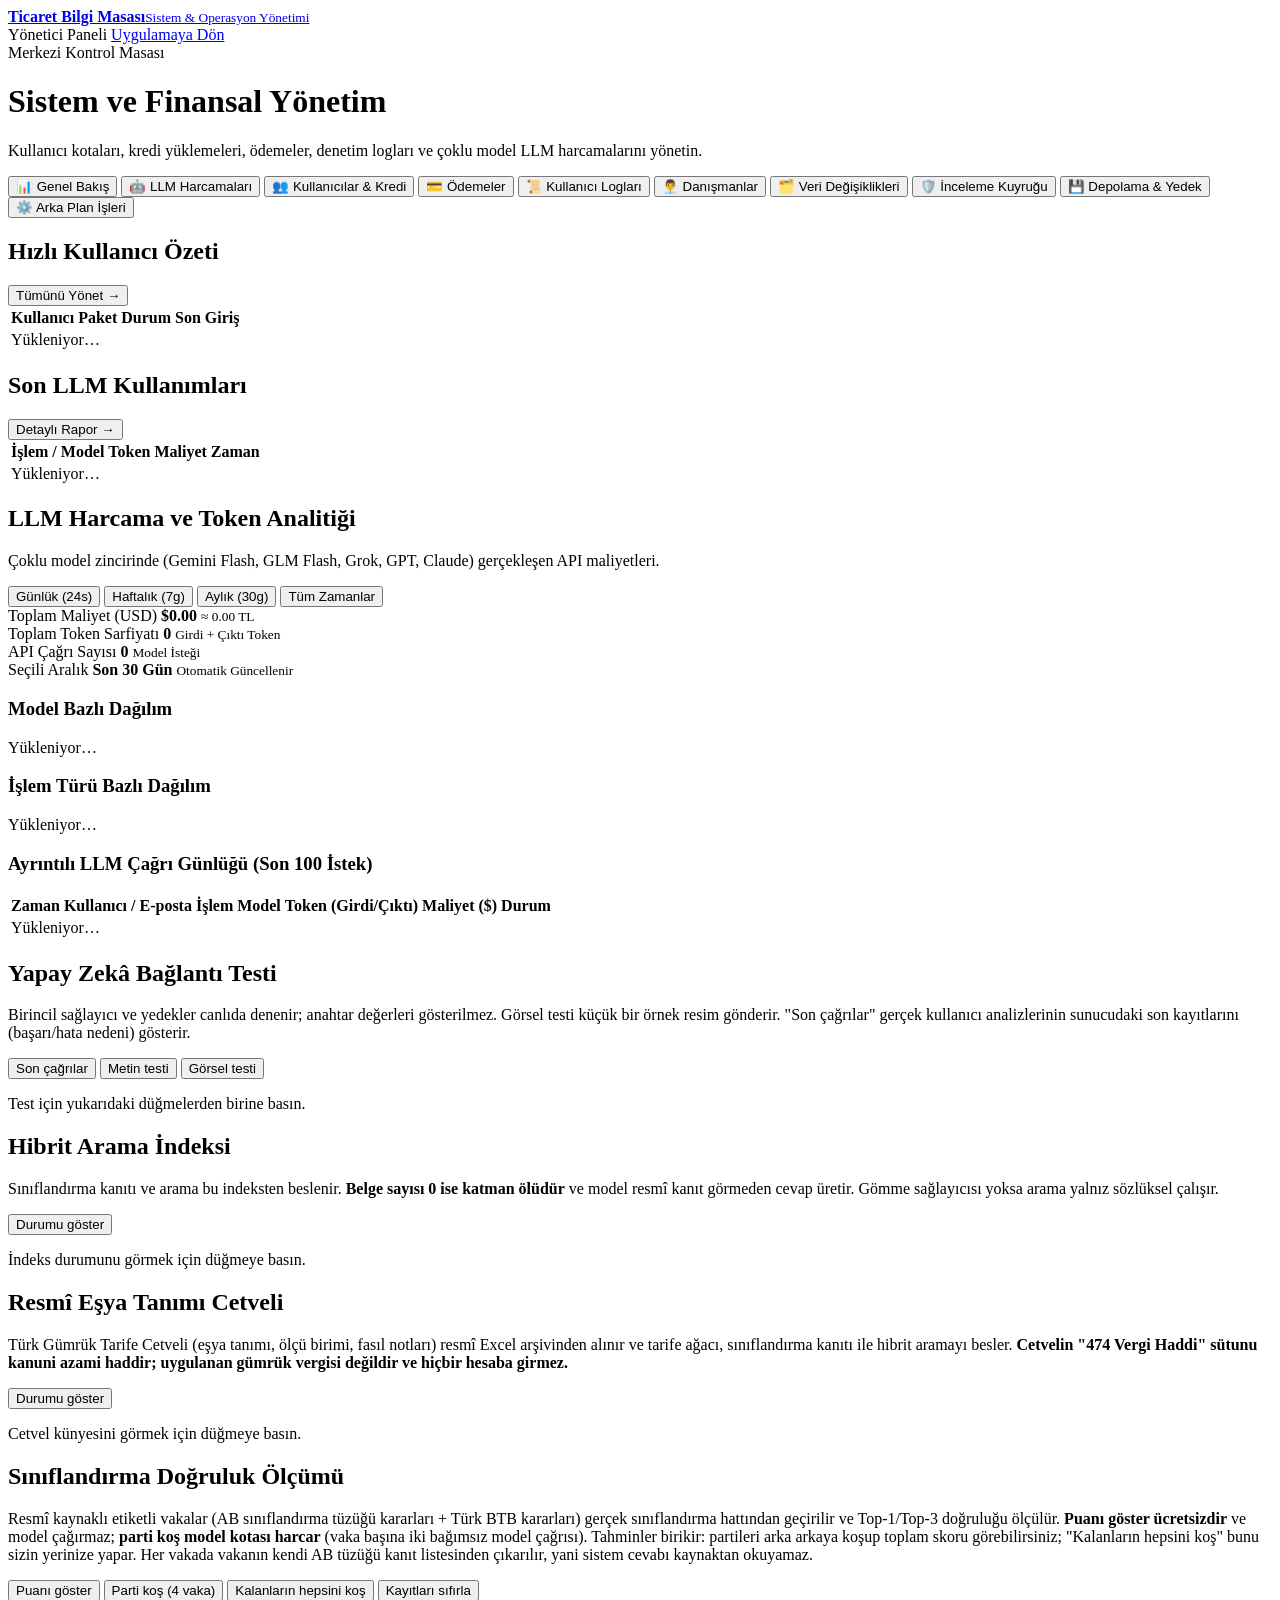
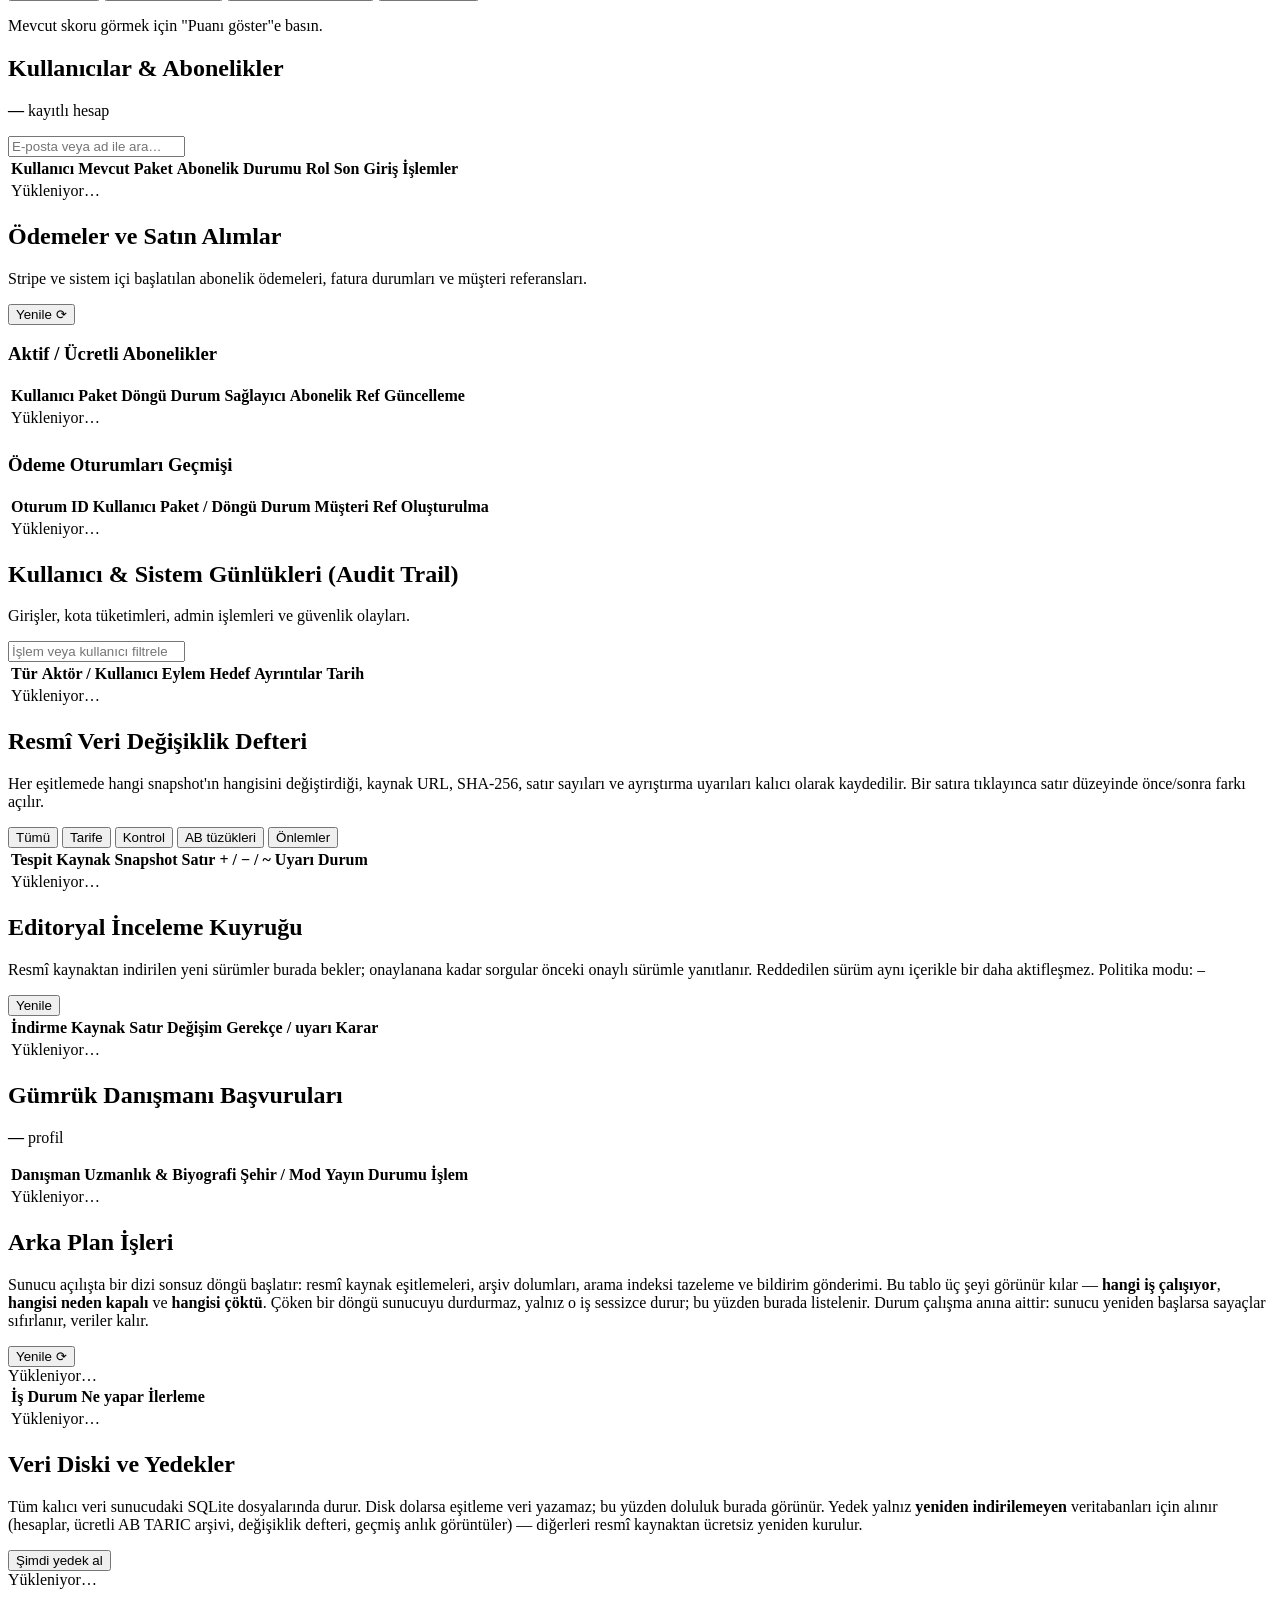
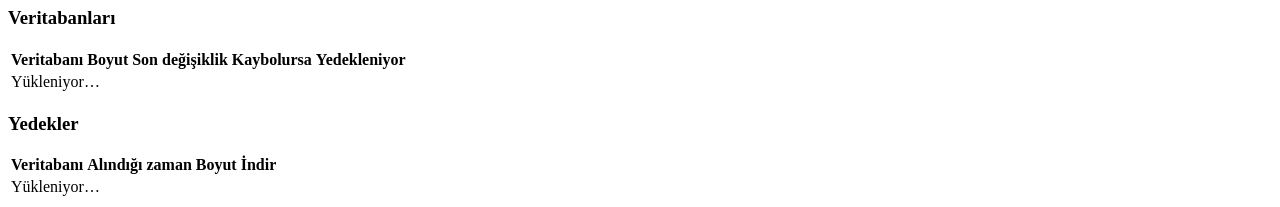
==== commit 6d3e0196: "Ölçüm: vakanın kendi AB tüzüğünü kanıttan düşüren kalkan + 'Kalanların hepsini koş' Vakalar AB sınıf" ====
--- a/web/admin.html
+++ b/web/admin.html
@@ -190,11 +190,12 @@
         <header class="results-header flex-header">
           <div>
             <h2>Sınıflandırma Doğruluk Ölçümü</h2>
-            <p>Resmî kaynaklı 16 etiketli vaka (12 AB sınıflandırma tüzüğü kararı + 4 Türk BTB kararı) gerçek sınıflandırma hattından geçirilir ve Top-1/Top-3 doğruluğu ölçülür. <b>Puanı göster ücretsizdir</b> ve model çağırmaz; <b>parti koş model kotası harcar</b> (vaka başına iki bağımsız model çağrısı). Tahminler birikir: partileri arka arkaya koşup toplam skoru görebilirsiniz.</p>
+            <p>Resmî kaynaklı etiketli vakalar (AB sınıflandırma tüzüğü kararları + Türk BTB kararları) gerçek sınıflandırma hattından geçirilir ve Top-1/Top-3 doğruluğu ölçülür. <b>Puanı göster ücretsizdir</b> ve model çağırmaz; <b>parti koş model kotası harcar</b> (vaka başına iki bağımsız model çağrısı). Tahminler birikir: partileri arka arkaya koşup toplam skoru görebilirsiniz; "Kalanların hepsini koş" bunu sizin yerinize yapar. Her vakada vakanın kendi AB tüzüğü kanıt listesinden çıkarılır, yani sistem cevabı kaynaktan okuyamaz.</p>
           </div>
           <div class="filter-pills">
             <button type="button" class="filter-pill active" id="benchmarkScore">Puanı göster</button>
             <button type="button" class="filter-pill" id="benchmarkRun">Parti koş (4 vaka)</button>
+            <button type="button" class="filter-pill" id="benchmarkRunAll">Kalanların hepsini koş</button>
             <button type="button" class="filter-pill" id="benchmarkReset">Kayıtları sıfırla</button>
           </div>
         </header>
